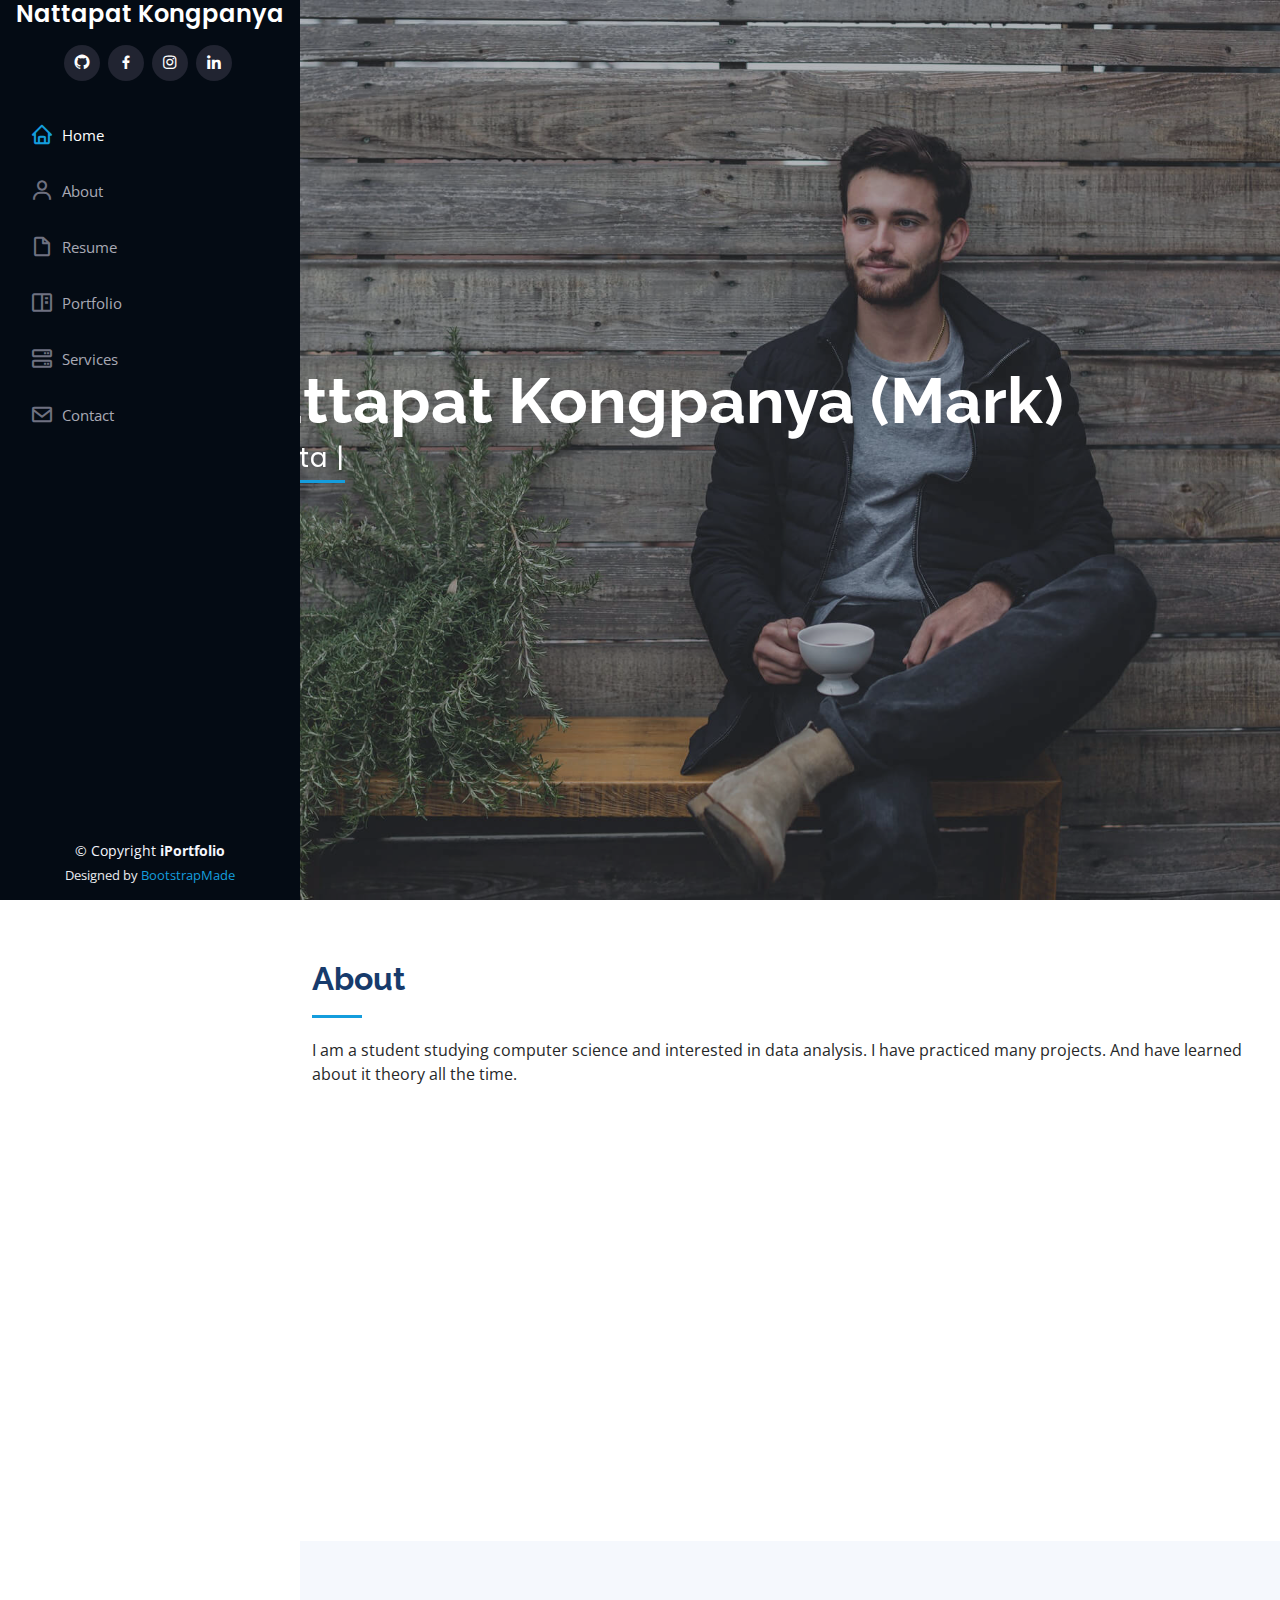
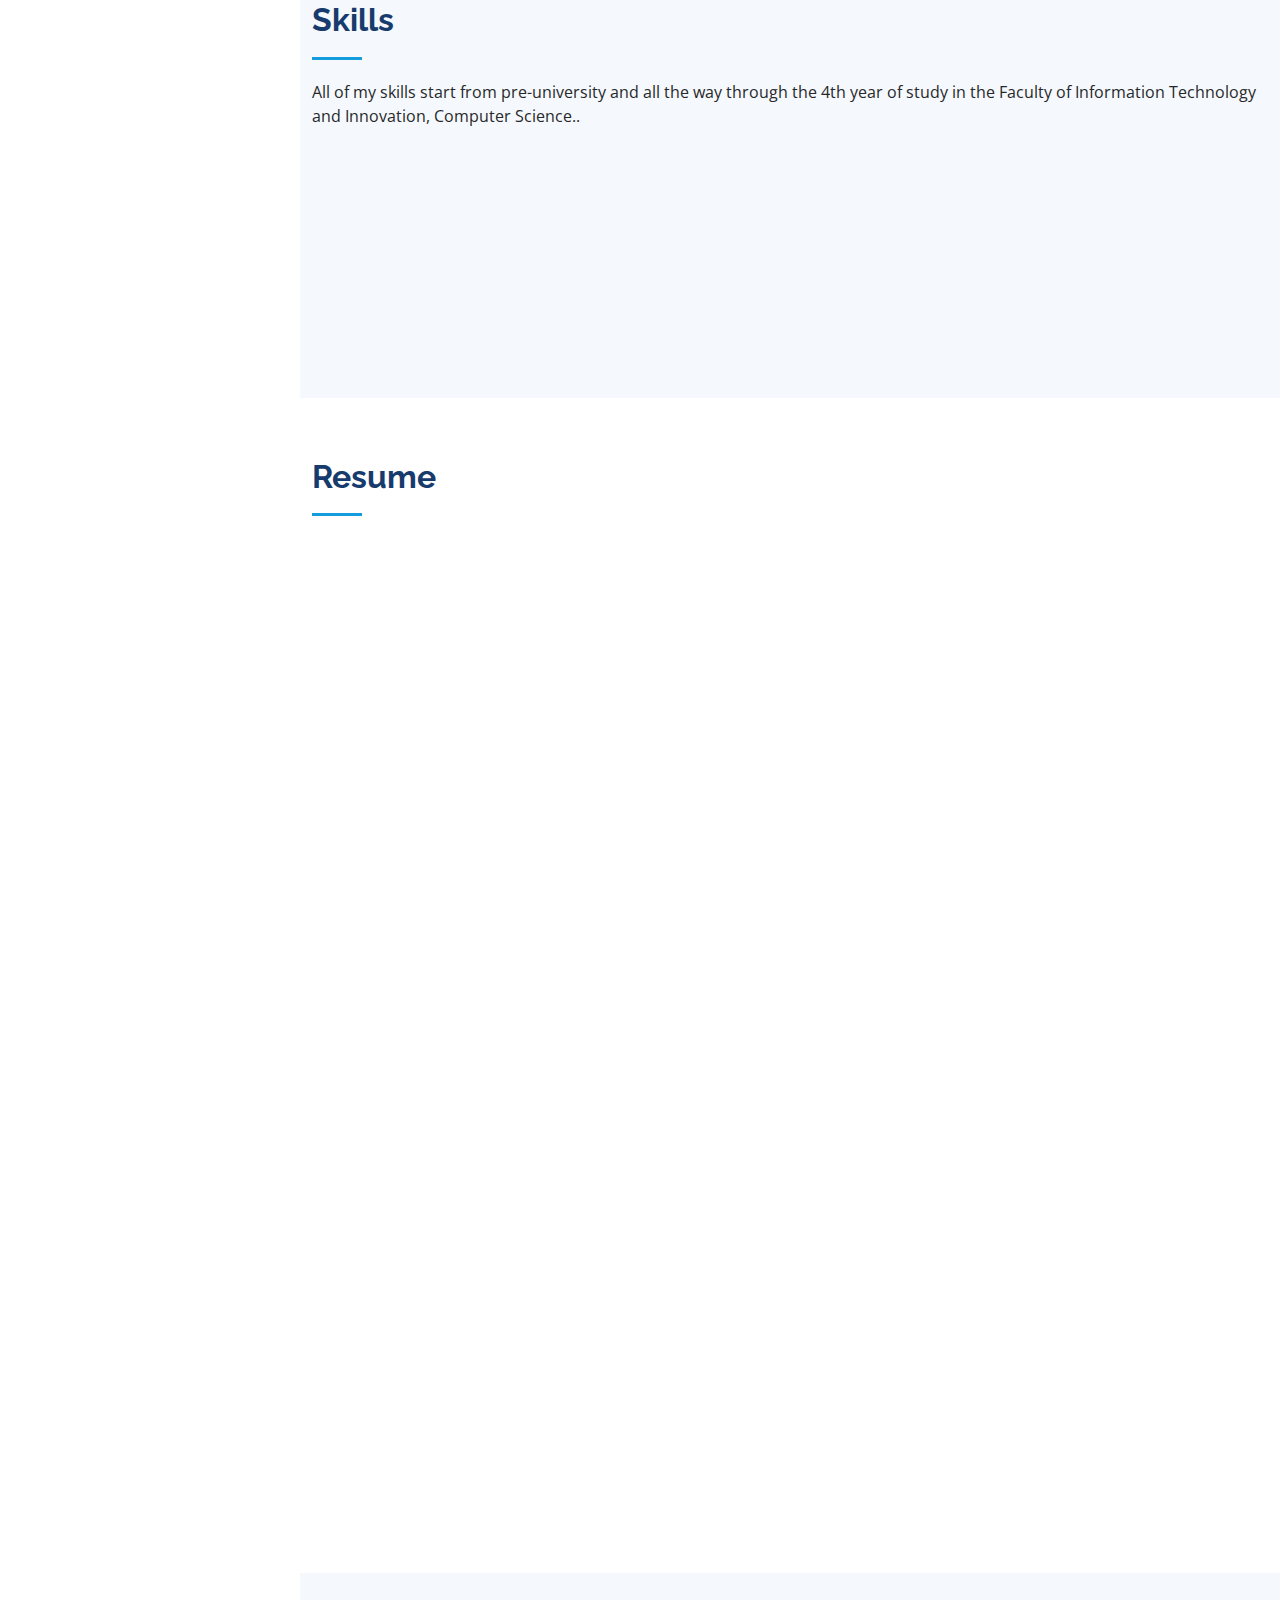
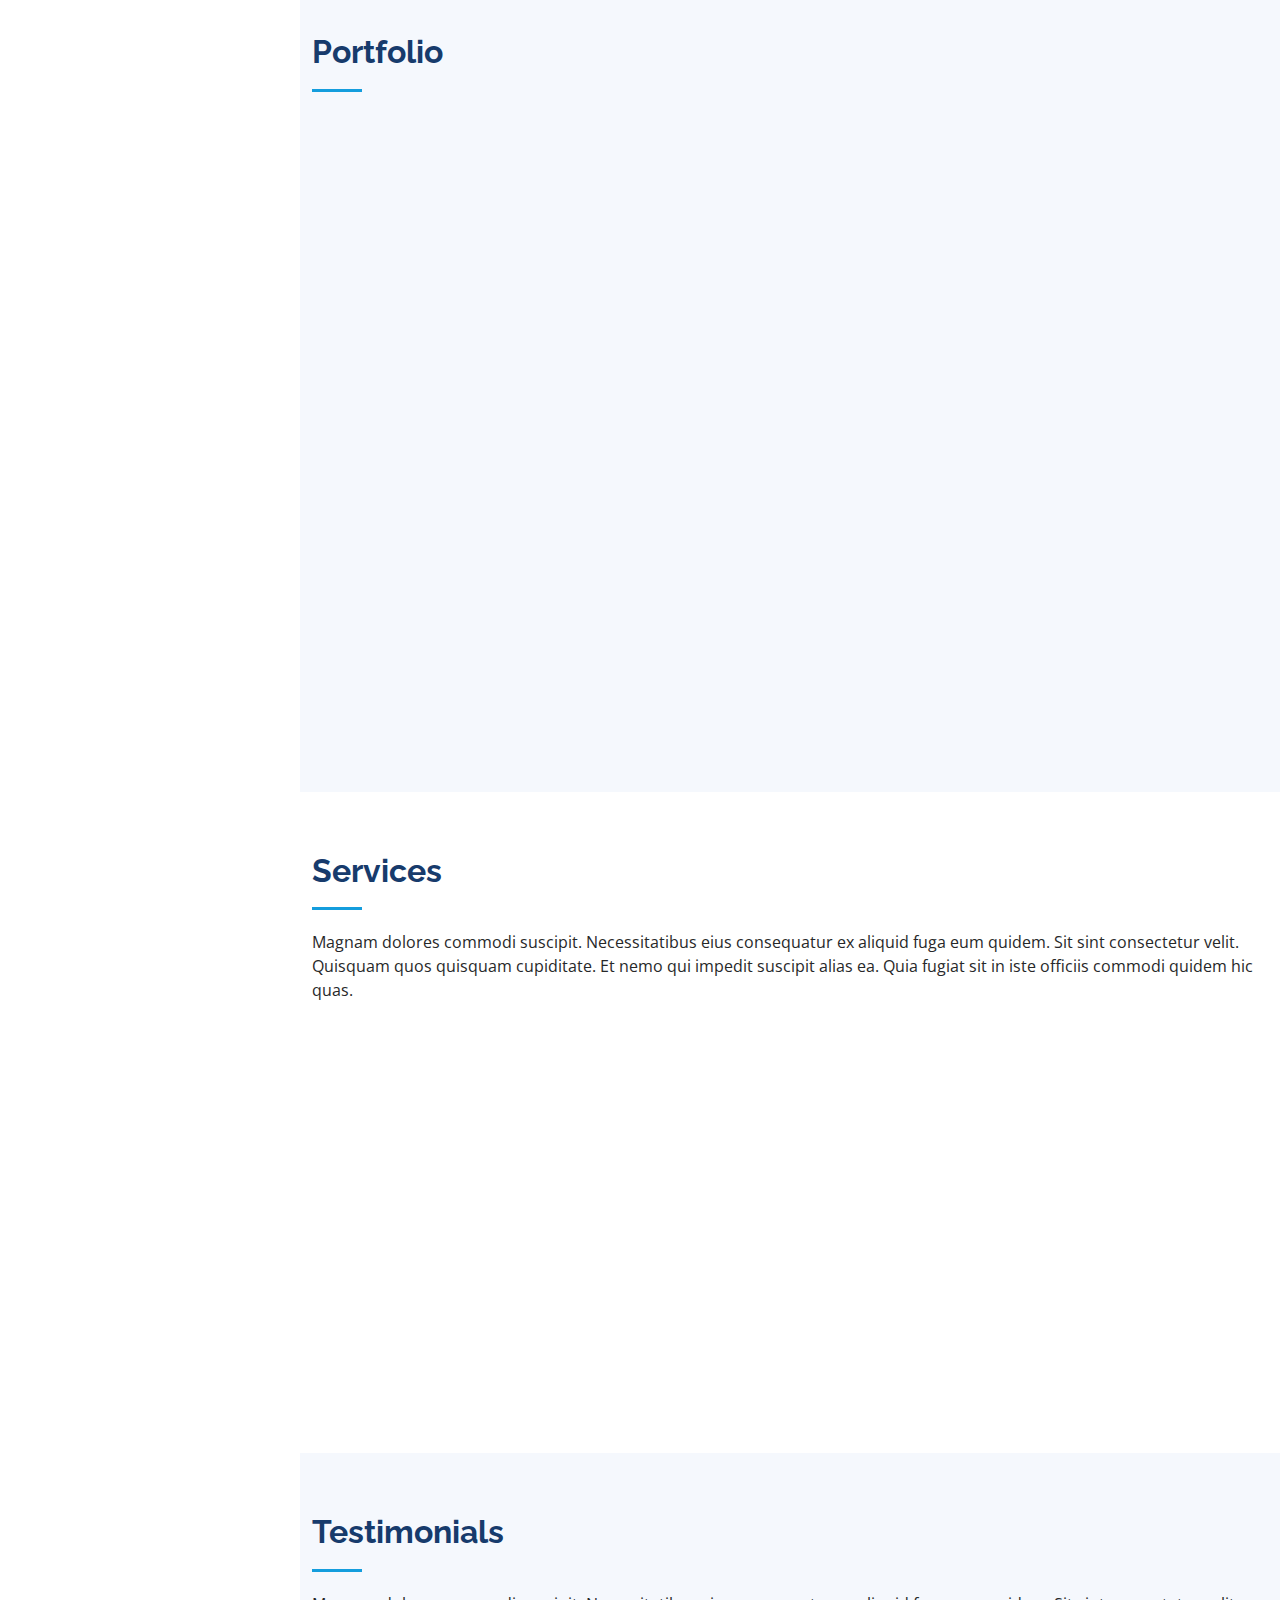
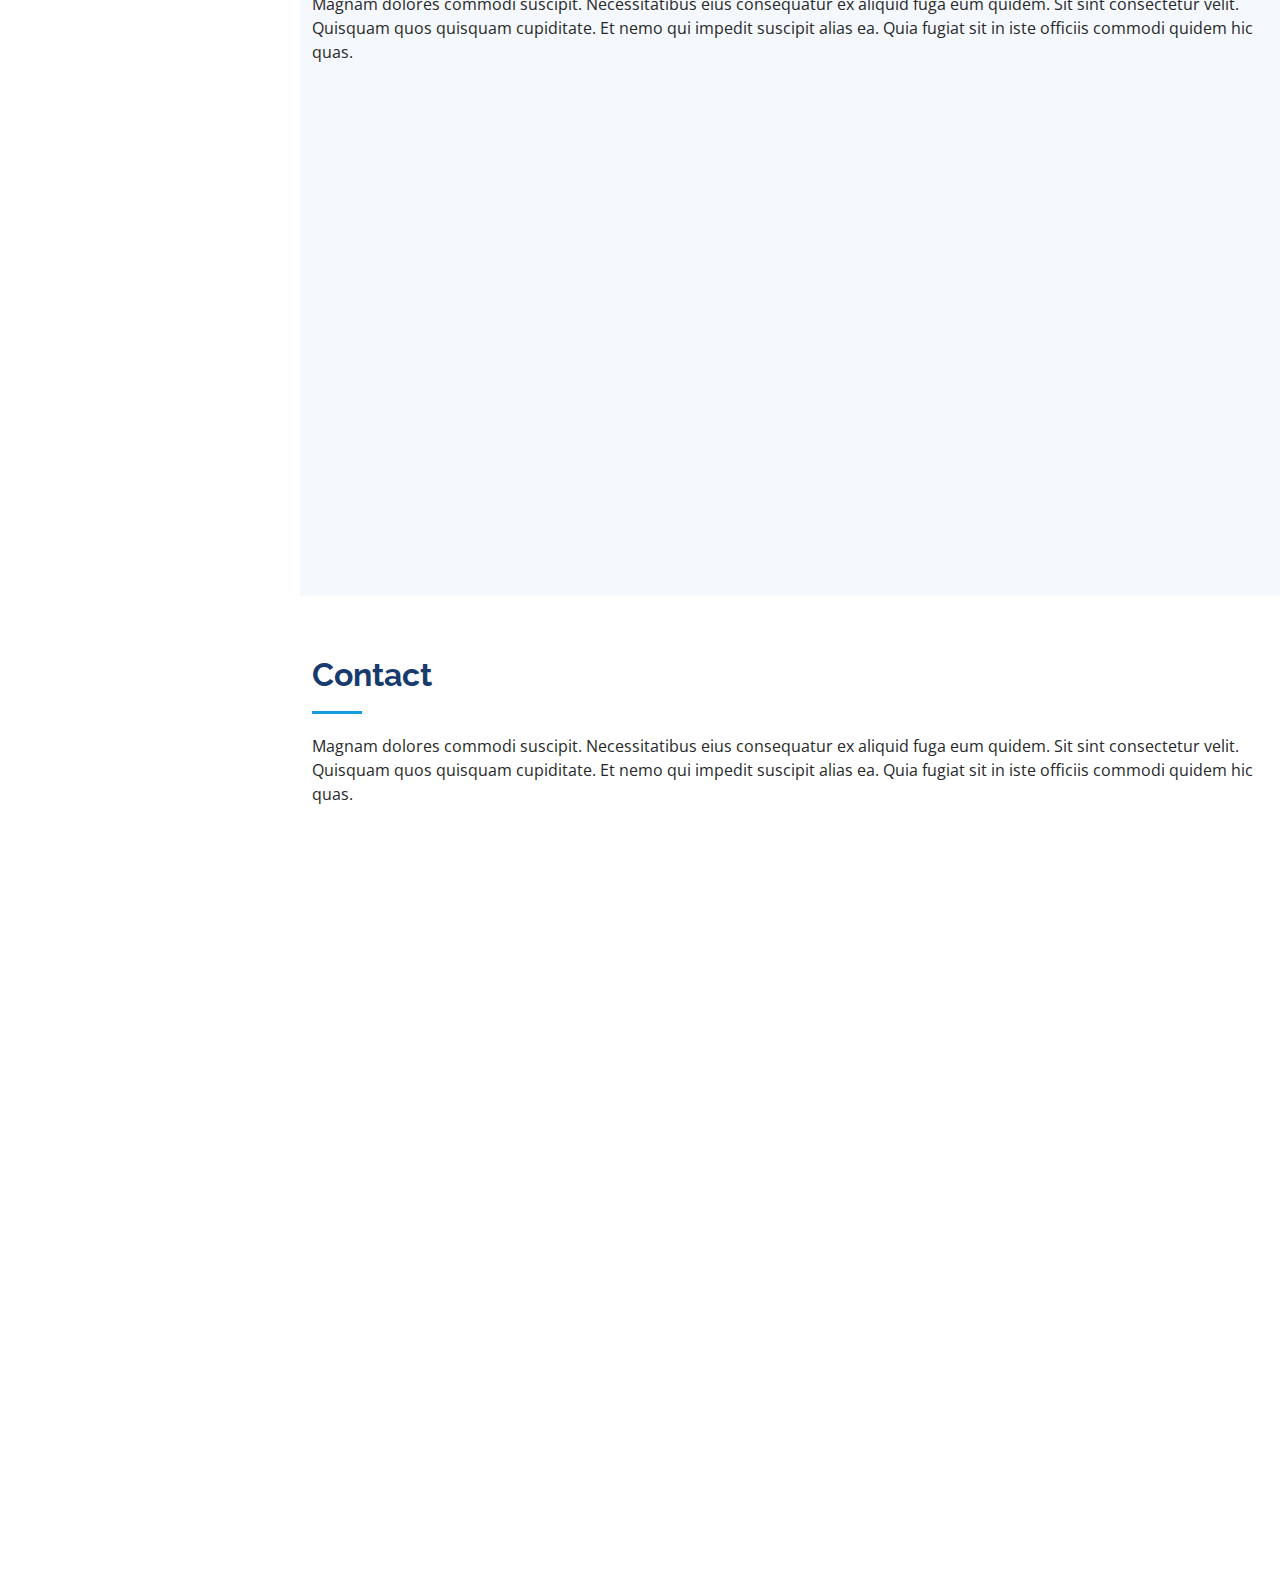
==== index.html @ ac5fd38b "first commit" ====
<!DOCTYPE html>
<html lang="en">

<head>
  <meta charset="utf-8">
  <meta content="width=device-width, initial-scale=1.0" name="viewport">

  <title>iPortfolio Bootstrap Template - Index</title>
  <meta content="" name="description">
  <meta content="" name="keywords">

  <!-- Favicons -->
  <link href="assets/img/favicon.png" rel="icon">
  <link href="assets/img/apple-touch-icon.png" rel="apple-touch-icon">

  <!-- Google Fonts -->
  <link href="https://fonts.googleapis.com/css?family=Open+Sans:300,300i,400,400i,600,600i,700,700i|Raleway:300,300i,400,400i,500,500i,600,600i,700,700i|Poppins:300,300i,400,400i,500,500i,600,600i,700,700i" rel="stylesheet">

  <!-- Vendor CSS Files -->
  <link href="assets/vendor/aos/aos.css" rel="stylesheet">
  <link href="assets/vendor/bootstrap/css/bootstrap.min.css" rel="stylesheet">
  <link href="assets/vendor/bootstrap-icons/bootstrap-icons.css" rel="stylesheet">
  <link href="assets/vendor/boxicons/css/boxicons.min.css" rel="stylesheet">
  <link href="assets/vendor/glightbox/css/glightbox.min.css" rel="stylesheet">
  <link href="assets/vendor/swiper/swiper-bundle.min.css" rel="stylesheet">

  <!-- Template Main CSS File -->
  <link href="assets/css/style.css" rel="stylesheet">

  <!-- =======================================================
  * Template Name: iPortfolio - v3.9.1
  * Template URL: https://bootstrapmade.com/iportfolio-bootstrap-portfolio-websites-template/
  * Author: BootstrapMade.com
  * License: https://bootstrapmade.com/license/
  ======================================================== -->
</head>

<body>

  <!-- ======= Mobile nav toggle button ======= -->
  <i class="bi bi-list mobile-nav-toggle d-xl-none"></i>

  <!-- ======= Header ======= -->
  <header id="header">
    <div class="d-flex flex-column">

      <div class="profile">
        <!-- <img src="assets/img/profile-img.png" alt="" class="img-fluid rounded-circle"> -->
        <h1 class="text-light"><a href="index.html">Nattapat Kongpanya</a></h1>
        <div class="social-links mt-3 text-center">
          <!-- <a href="#" class="twitter"><i class="bx bxl-twitter"></i></a> -->
          <a href="https://github.com/3igtem" class="github"><i class="bx bxl-github"></i></a>
          <a href="https://www.facebook.com/tember11/" class="facebook"><i class="bx bxl-facebook"></i></a>
          <a href="https://www.instagram.com/tem3er/" class="instagram"><i class="bx bxl-instagram"></i></a>
          <!-- <a href="#" class="google-plus"><i class="bx bxl-skype"></i></a> -->
          <a href="https://www.linkedin.com/in/nattapat-kongpanya-80413724a/" class="linkedin"><i class="bx bxl-linkedin"></i></a>
        </div>
      </div>

      <nav id="navbar" class="nav-menu navbar">
        <ul>
          <li><a href="#hero" class="nav-link scrollto active"><i class="bx bx-home"></i> <span>Home</span></a></li>
          <li><a href="#about" class="nav-link scrollto"><i class="bx bx-user"></i> <span>About</span></a></li>
          <li><a href="#resume" class="nav-link scrollto"><i class="bx bx-file-blank"></i> <span>Resume</span></a></li>
          <li><a href="#portfolio" class="nav-link scrollto"><i class="bx bx-book-content"></i> <span>Portfolio</span></a></li>
          <li><a href="#services" class="nav-link scrollto"><i class="bx bx-server"></i> <span>Services</span></a></li>
          <li><a href="#contact" class="nav-link scrollto"><i class="bx bx-envelope"></i> <span>Contact</span></a></li>
        </ul>
      </nav><!-- .nav-menu -->
    </div>
  </header><!-- End Header -->

  <!-- ======= Hero Section ======= -->
  <section id="hero" class="d-flex flex-column justify-content-center align-items-center">
    <div class="hero-container" data-aos="fade-in">
      <h1>Nattapat Kongpanya (Mark)</h1>
      <p>I'm <span class="typed" data-typed-items="Data Scientist, Developer, Diagram Designer"></span></p>
    </div>
  </section><!-- End Hero -->

  <main id="main">

    <!-- ======= About Section ======= -->
    <section id="about" class="about">
      <div class="container">

        <div class="section-title">
          <h2>About</h2>
          <p>I am a student studying computer science and interested in data analysis. I have practiced many projects. And have learned about it theory all the time.</p>
        </div>

        <div class="row">
          <div class="col-lg-4" data-aos="fade-right">
            <img src="assets/img/profile-img.png" class="img-fluid" alt="">
          </div>
          <div class="col-lg-8 pt-4 pt-lg-0 content" data-aos="fade-left">
            <h3>Data Scientist</h3>
            <p class="fst-italic">
              "If you do it, you will be successful."
            </p>
            <div class="row">
              <div class="col-lg-6">
                <ul>
                  <li><i class="bi bi-chevron-right"></i> <strong>Birthday:</strong> <span>11 Sep 2000</span></li>
                  <li><i class="bi bi-chevron-right"></i> <strong>Website:</strong> <span>https://github.com/3igtem</span></li>
                  <!-- <li><i class="bi bi-chevron-right"></i> <strong>Phone:</strong> <span>+123 456 7890</span></li> -->
                  <li><i class="bi bi-chevron-right"></i> <strong>City:</strong> <span>BKK, Thailand</span></li>
                </ul>
              </div>
              <div class="col-lg-6">
                <ul>
                  <li><i class="bi bi-chevron-right"></i> <strong>Age:</strong> <span>22</span></li>
                  <li><i class="bi bi-chevron-right"></i> <strong>Degree:</strong> <span>Bachelor's Degree of Science</span></li>
                  <li><i class="bi bi-chevron-right"></i> <strong>Email:</strong> <span>nattapat.kongpanya@gmil.com</span></li>
                </ul>
              </div>
            </div>
          </div>
        </div>

      </div>
    </section><!-- End About Section -->

    <!-- ======= Skills Section ======= -->
    <section id="skills" class="skills section-bg">
      <div class="container">

        <div class="section-title">
          <h2>Skills</h2>
          <p>All of my skills start from pre-university and all the way through the 4th year of study in the Faculty of Information Technology and Innovation, Computer Science..
          </p>
        </div>

        <div class="row skills-content">

          <div class="col-lg-6" data-aos="fade-up">

            <div class="progress">
              <span class="skill">Python <i class="val">80%</i></span>
              <div class="progress-bar-wrap">
                <div class="progress-bar" role="progressbar" aria-valuenow="80" aria-valuemin="0" aria-valuemax="100"></div>
              </div>
            </div>

            <div class="progress">
              <span class="skill">Dart <i class="val">70%</i></span>
              <div class="progress-bar-wrap">
                <div class="progress-bar" role="progressbar" aria-valuenow="70" aria-valuemin="0" aria-valuemax="100"></div>
              </div>
            </div>

            <div class="progress">
              <span class="skill">HTML, CSS <i class="val">60%</i></span>
              <div class="progress-bar-wrap">
                <div class="progress-bar" role="progressbar" aria-valuenow="60" aria-valuemin="0" aria-valuemax="100"></div>
              </div>
            </div>

          </div>

          <div class="col-lg-6" data-aos="fade-up" data-aos-delay="100">

            <div class="progress">
              <span class="skill">Pandas <i class="val">70%</i></span>
              <div class="progress-bar-wrap">
                <div class="progress-bar" role="progressbar" aria-valuenow="70" aria-valuemin="0" aria-valuemax="100"></div>
              </div>
            </div>

            <div class="progress">
              <span class="skill">ANALYTIC & Design Thinking <i class="val">90%</i></span>
              <div class="progress-bar-wrap">
                <div class="progress-bar" role="progressbar" aria-valuenow="90" aria-valuemin="0" aria-valuemax="100"></div>
              </div>
            </div>

            <div class="progress">
              <span class="skill">System Analysis <i class="val">80%</i></span>
              <div class="progress-bar-wrap">
                <div class="progress-bar" role="progressbar" aria-valuenow="80" aria-valuemin="0" aria-valuemax="100"></div>
              </div>
            </div>

          </div>

        </div>

      </div>
    </section><!-- End Skills Section -->

    <!-- ======= Resume Section ======= -->
    <section id="resume" class="resume">
      <div class="container">

        <div class="section-title">
          <h2>Resume</h2>
          
        </div>

        <div class="row">
          <div class="col-lg-6" data-aos="fade-up">
            <h3 class="resume-title">Sumary</h3>
            <div class="resume-item pb-0">
              <h4>Nattapat Kongpanya</h4>
              <p><em>I am a student studying computer science and interested in data analysis. I have practiced many projects. And have learned about it theory all the time.</em></p>
              <ul>
                <li>Bangkok, Thailand</li>
                <li>nattapat.kongpanya@gmail.com</li>
              </ul>
            </div>

            <h3 class="resume-title">Education</h3>
            <div class="resume-item">
              <h4>bachelor's degree in computer science</h4>
              <h5>2019 - present</h5>
              <p><em>Bangkok University</em></p>
              <p>Phahonyothin Rd, Khlong Nueng, Khlong Luang District, Pathum Thani 12120</p>
            </div>
            
          </div>
          <div class="col-lg-6" data-aos="fade-up" data-aos-delay="100">
            <h3 class="resume-title">Projects</h3>
            <div class="resume-item">
              <h4>Data Science</h4>
              <!-- <h5>First Semester 2019</h5> -->
              <p><em>Clustering Project - Football Players</em></p>
              <ul>
                <li>Lead in this project groups, planning process, development and presentations</li>
                <li>This project started from preprocessing to deployment</li>
              </ul>

              <p><em>Regression Project - House Price Prediction</em></p>
              <ul>
                <li>Practice Project</li>
                <li>Under Development</li>
              </ul>

              <p><em>Regression Project - Dimond Price Prediction</em></p>
              <ul>
                <li>Practice Project</li>
                <li>Under Development</li>
              </ul>

            </div>
            <div class="resume-item">
              <h4>General</h4>

              <p><em>2020 Web Application - PDP Gas Application (Cooking Gas Shop)</em></p>
              <ul>
                <li>Lead in this project groups, distributing work, diagram designer</li>
              </ul>

              <p><em>2021 UI/UX Project - Tiger Food (Food Delivery Application)</em></p>
              <ul>
                <li>UI/UX Designer</li>
              </ul>

              <p><em>2021 Moblie Application - ขายดิบขายดี (Ware House Mgnt.)</em></p>
              <ul>
                <li>UI/UX Designer, Full Stack Development</li>
              </ul>

              <p><em>2022 Moblie Application - Ware House Mgnt. Application</em></p>
              <ul>
                <li>UI/UX Designer, Full Stack Development</li>
              </ul>

            </div>
          </div>
        </div>

      </div>
    </section><!-- End Resume Section -->

    <!-- ======= Portfolio Section ======= -->
    <section id="portfolio" class="portfolio section-bg">
      <div class="container">

        <div class="section-title">
          <h2>Portfolio</h2>
          <p></p>
        </div>

        <div class="row" data-aos="fade-up">
          <div class="col-lg-12 d-flex justify-content-center">
            <ul id="portfolio-flters">
              <li data-filter="*" class="filter-active">All</li>
              <li data-filter=".filter-data-science">Data Science</li>
              <li data-filter=".filter-application">Application</li>
            </ul>
          </div>
        </div>

        <div class="row portfolio-container" data-aos="fade-up" data-aos-delay="100">

          <div class="col-lg-4 col-md-6 portfolio-item filter-data-science">
            <div class="portfolio-wrap">
              <img src="assets/img/portfolio/Cluster-Project.png" class="img-fluid" alt="">
              <div class="portfolio-links">
                <a href="assets/img/portfolio/Cluster-Project.png" data-gallery="portfolioGallery" class="portfolio-lightbox" title="Clustering Project - Football Players"><i class="bx bx-plus"></i></a>
                <a href="cluster-project-football-details.html" title="More Details"><i class="bx bx-link"></i></a>
              </div>
            </div>
          </div>

          <div class="col-lg-4 col-md-6 portfolio-item filter-application">
            <div class="portfolio-wrap">
              <img src="assets/img/portfolio/portfolio-4.jpg" class="img-fluid" alt="">
              <div class="portfolio-links">
                <a href="assets/img/portfolio/portfolio-4.jpg" data-gallery="portfolioGallery" class="portfolio-lightbox" title="Card 2"><i class="bx bx-plus"></i></a>
                <a href="portfolio-details.html" title="More Details"><i class="bx bx-link"></i></a>
              </div>
            </div>
          </div>

          <div class="col-lg-4 col-md-6 portfolio-item filter-application">
            <div class="portfolio-wrap">
              <img src="assets/img/portfolio/portfolio-7.jpg" class="img-fluid" alt="">
              <div class="portfolio-links">
                <a href="assets/img/portfolio/portfolio-7.jpg" data-gallery="portfolioGallery" class="portfolio-lightbox" title="Card 1"><i class="bx bx-plus"></i></a>
                <a href="portfolio-details.html" title="More Details"><i class="bx bx-link"></i></a>
              </div>
            </div>
          </div>

          <div class="col-lg-4 col-md-6 portfolio-item filter-application">
            <div class="portfolio-wrap">
              <img src="assets/img/portfolio/portfolio-8.jpg" class="img-fluid" alt="">
              <div class="portfolio-links">
                <a href="assets/img/portfolio/portfolio-8.jpg" data-gallery="portfolioGallery" class="portfolio-lightbox" title="Card 3"><i class="bx bx-plus"></i></a>
                <a href="portfolio-details.html" title="More Details"><i class="bx bx-link"></i></a>
              </div>
            </div>
          </div>
        </div>

      </div>
    </section><!-- End Portfolio Section -->

    <!-- ======= Services Section ======= -->
    <section id="services" class="services">
      <div class="container">

        <div class="section-title">
          <h2>Services</h2>
          <p>Magnam dolores commodi suscipit. Necessitatibus eius consequatur ex aliquid fuga eum quidem. Sit sint consectetur velit. Quisquam quos quisquam cupiditate. Et nemo qui impedit suscipit alias ea. Quia fugiat sit in iste officiis commodi quidem hic quas.</p>
        </div>

        <div class="row">
          <div class="col-lg-4 col-md-6 icon-box" data-aos="fade-up">
            <div class="icon"><i class="bi bi-briefcase"></i></div>
            <h4 class="title"><a href="">Lorem Ipsum</a></h4>
            <p class="description">Voluptatum deleniti atque corrupti quos dolores et quas molestias excepturi sint occaecati cupiditate non provident</p>
          </div>
          <div class="col-lg-4 col-md-6 icon-box" data-aos="fade-up" data-aos-delay="100">
            <div class="icon"><i class="bi bi-card-checklist"></i></div>
            <h4 class="title"><a href="">Dolor Sitema</a></h4>
            <p class="description">Minim veniam, quis nostrud exercitation ullamco laboris nisi ut aliquip ex ea commodo consequat tarad limino ata</p>
          </div>
          <div class="col-lg-4 col-md-6 icon-box" data-aos="fade-up" data-aos-delay="200">
            <div class="icon"><i class="bi bi-bar-chart"></i></div>
            <h4 class="title"><a href="">Sed ut perspiciatis</a></h4>
            <p class="description">Duis aute irure dolor in reprehenderit in voluptate velit esse cillum dolore eu fugiat nulla pariatur</p>
          </div>
          <div class="col-lg-4 col-md-6 icon-box" data-aos="fade-up" data-aos-delay="300">
            <div class="icon"><i class="bi bi-binoculars"></i></div>
            <h4 class="title"><a href="">Magni Dolores</a></h4>
            <p class="description">Excepteur sint occaecat cupidatat non proident, sunt in culpa qui officia deserunt mollit anim id est laborum</p>
          </div>
          <div class="col-lg-4 col-md-6 icon-box" data-aos="fade-up" data-aos-delay="400">
            <div class="icon"><i class="bi bi-brightness-high"></i></div>
            <h4 class="title"><a href="">Nemo Enim</a></h4>
            <p class="description">At vero eos et accusamus et iusto odio dignissimos ducimus qui blanditiis praesentium voluptatum deleniti atque</p>
          </div>
          <div class="col-lg-4 col-md-6 icon-box" data-aos="fade-up" data-aos-delay="500">
            <div class="icon"><i class="bi bi-calendar4-week"></i></div>
            <h4 class="title"><a href="">Eiusmod Tempor</a></h4>
            <p class="description">Et harum quidem rerum facilis est et expedita distinctio. Nam libero tempore, cum soluta nobis est eligendi</p>
          </div>
        </div>

      </div>
    </section><!-- End Services Section -->

    <!-- ======= Testimonials Section ======= -->
    <section id="testimonials" class="testimonials section-bg">
      <div class="container">

        <div class="section-title">
          <h2>Testimonials</h2>
          <p>Magnam dolores commodi suscipit. Necessitatibus eius consequatur ex aliquid fuga eum quidem. Sit sint consectetur velit. Quisquam quos quisquam cupiditate. Et nemo qui impedit suscipit alias ea. Quia fugiat sit in iste officiis commodi quidem hic quas.</p>
        </div>

        <div class="testimonials-slider swiper" data-aos="fade-up" data-aos-delay="100">
          <div class="swiper-wrapper">

            <div class="swiper-slide">
              <div class="testimonial-item" data-aos="fade-up">
                <p>
                  <i class="bx bxs-quote-alt-left quote-icon-left"></i>
                  Proin iaculis purus consequat sem cure digni ssim donec porttitora entum suscipit rhoncus. Accusantium quam, ultricies eget id, aliquam eget nibh et. Maecen aliquam, risus at semper.
                  <i class="bx bxs-quote-alt-right quote-icon-right"></i>
                </p>
                <img src="assets/img/testimonials/testimonials-1.jpg" class="testimonial-img" alt="">
                <h3>Saul Goodman</h3>
                <h4>Ceo &amp; Founder</h4>
              </div>
            </div><!-- End testimonial item -->

            <div class="swiper-slide">
              <div class="testimonial-item" data-aos="fade-up" data-aos-delay="100">
                <p>
                  <i class="bx bxs-quote-alt-left quote-icon-left"></i>
                  Export tempor illum tamen malis malis eram quae irure esse labore quem cillum quid cillum eram malis quorum velit fore eram velit sunt aliqua noster fugiat irure amet legam anim culpa.
                  <i class="bx bxs-quote-alt-right quote-icon-right"></i>
                </p>
                <img src="assets/img/testimonials/testimonials-2.jpg" class="testimonial-img" alt="">
                <h3>Sara Wilsson</h3>
                <h4>Designer</h4>
              </div>
            </div><!-- End testimonial item -->

            <div class="swiper-slide">
              <div class="testimonial-item" data-aos="fade-up" data-aos-delay="200">
                <p>
                  <i class="bx bxs-quote-alt-left quote-icon-left"></i>
                  Enim nisi quem export duis labore cillum quae magna enim sint quorum nulla quem veniam duis minim tempor labore quem eram duis noster aute amet eram fore quis sint minim.
                  <i class="bx bxs-quote-alt-right quote-icon-right"></i>
                </p>
                <img src="assets/img/testimonials/testimonials-3.jpg" class="testimonial-img" alt="">
                <h3>Jena Karlis</h3>
                <h4>Store Owner</h4>
              </div>
            </div><!-- End testimonial item -->

            <div class="swiper-slide">
              <div class="testimonial-item" data-aos="fade-up" data-aos-delay="300">
                <p>
                  <i class="bx bxs-quote-alt-left quote-icon-left"></i>
                  Fugiat enim eram quae cillum dolore dolor amet nulla culpa multos export minim fugiat minim velit minim dolor enim duis veniam ipsum anim magna sunt elit fore quem dolore labore illum veniam.
                  <i class="bx bxs-quote-alt-right quote-icon-right"></i>
                </p>
                <img src="assets/img/testimonials/testimonials-4.jpg" class="testimonial-img" alt="">
                <h3>Matt Brandon</h3>
                <h4>Freelancer</h4>
              </div>
            </div><!-- End testimonial item -->

            <div class="swiper-slide">
              <div class="testimonial-item" data-aos="fade-up" data-aos-delay="400">
                <p>
                  <i class="bx bxs-quote-alt-left quote-icon-left"></i>
                  Quis quorum aliqua sint quem legam fore sunt eram irure aliqua veniam tempor noster veniam enim culpa labore duis sunt culpa nulla illum cillum fugiat legam esse veniam culpa fore nisi cillum quid.
                  <i class="bx bxs-quote-alt-right quote-icon-right"></i>
                </p>
                <img src="assets/img/testimonials/testimonials-5.jpg" class="testimonial-img" alt="">
                <h3>John Larson</h3>
                <h4>Entrepreneur</h4>
              </div>
            </div><!-- End testimonial item -->

          </div>
          <div class="swiper-pagination"></div>
        </div>

      </div>
    </section><!-- End Testimonials Section -->

    <!-- ======= Contact Section ======= -->
    <section id="contact" class="contact">
      <div class="container">

        <div class="section-title">
          <h2>Contact</h2>
          <p>Magnam dolores commodi suscipit. Necessitatibus eius consequatur ex aliquid fuga eum quidem. Sit sint consectetur velit. Quisquam quos quisquam cupiditate. Et nemo qui impedit suscipit alias ea. Quia fugiat sit in iste officiis commodi quidem hic quas.</p>
        </div>

        <div class="row" data-aos="fade-in">

          <div class="col-lg-5 d-flex align-items-stretch">
            <div class="info">
              <div class="address">
                <i class="bi bi-geo-alt"></i>
                <h4>Location:</h4>
                <p>A108 Adam Street, New York, NY 535022</p>
              </div>

              <div class="email">
                <i class="bi bi-envelope"></i>
                <h4>Email:</h4>
                <p>info@example.com</p>
              </div>

              <div class="phone">
                <i class="bi bi-phone"></i>
                <h4>Call:</h4>
                <p>+1 5589 55488 55s</p>
              </div>

              <iframe src="https://www.google.com/maps/embed?pb=!1m14!1m8!1m3!1d12097.433213460943!2d-74.0062269!3d40.7101282!3m2!1i1024!2i768!4f13.1!3m3!1m2!1s0x0%3A0xb89d1fe6bc499443!2sDowntown+Conference+Center!5e0!3m2!1smk!2sbg!4v1539943755621" frameborder="0" style="border:0; width: 100%; height: 290px;" allowfullscreen></iframe>
            </div>

          </div>

          <div class="col-lg-7 mt-5 mt-lg-0 d-flex align-items-stretch">
            <form action="forms/contact.php" method="post" role="form" class="php-email-form">
              <div class="row">
                <div class="form-group col-md-6">
                  <label for="name">Your Name</label>
                  <input type="text" name="name" class="form-control" id="name" required>
                </div>
                <div class="form-group col-md-6">
                  <label for="name">Your Email</label>
                  <input type="email" class="form-control" name="email" id="email" required>
                </div>
              </div>
              <div class="form-group">
                <label for="name">Subject</label>
                <input type="text" class="form-control" name="subject" id="subject" required>
              </div>
              <div class="form-group">
                <label for="name">Message</label>
                <textarea class="form-control" name="message" rows="10" required></textarea>
              </div>
              <div class="my-3">
                <div class="loading">Loading</div>
                <div class="error-message"></div>
                <div class="sent-message">Your message has been sent. Thank you!</div>
              </div>
              <div class="text-center"><button type="submit">Send Message</button></div>
            </form>
          </div>

        </div>

      </div>
    </section><!-- End Contact Section -->

  </main><!-- End #main -->

  <!-- ======= Footer ======= -->
  <footer id="footer">
    <div class="container">
      <div class="copyright">
        &copy; Copyright <strong><span>iPortfolio</span></strong>
      </div>
      <div class="credits">
        <!-- All the links in the footer should remain intact. -->
        <!-- You can delete the links only if you purchased the pro version. -->
        <!-- Licensing information: https://bootstrapmade.com/license/ -->
        <!-- Purchase the pro version with working PHP/AJAX contact form: https://bootstrapmade.com/iportfolio-bootstrap-portfolio-websites-template/ -->
        Designed by <a href="https://bootstrapmade.com/">BootstrapMade</a>
      </div>
    </div>
  </footer><!-- End  Footer -->

  <a href="#" class="back-to-top d-flex align-items-center justify-content-center"><i class="bi bi-arrow-up-short"></i></a>

  <!-- Vendor JS Files -->
  <script src="assets/vendor/purecounter/purecounter_vanilla.js"></script>
  <script src="assets/vendor/aos/aos.js"></script>
  <script src="assets/vendor/bootstrap/js/bootstrap.bundle.min.js"></script>
  <script src="assets/vendor/glightbox/js/glightbox.min.js"></script>
  <script src="assets/vendor/isotope-layout/isotope.pkgd.min.js"></script>
  <script src="assets/vendor/swiper/swiper-bundle.min.js"></script>
  <script src="assets/vendor/typed.js/typed.min.js"></script>
  <script src="assets/vendor/waypoints/noframework.waypoints.js"></script>
  <script src="assets/vendor/php-email-form/validate.js"></script>

  <!-- Template Main JS File -->
  <script src="assets/js/main.js"></script>

</body>

</html>
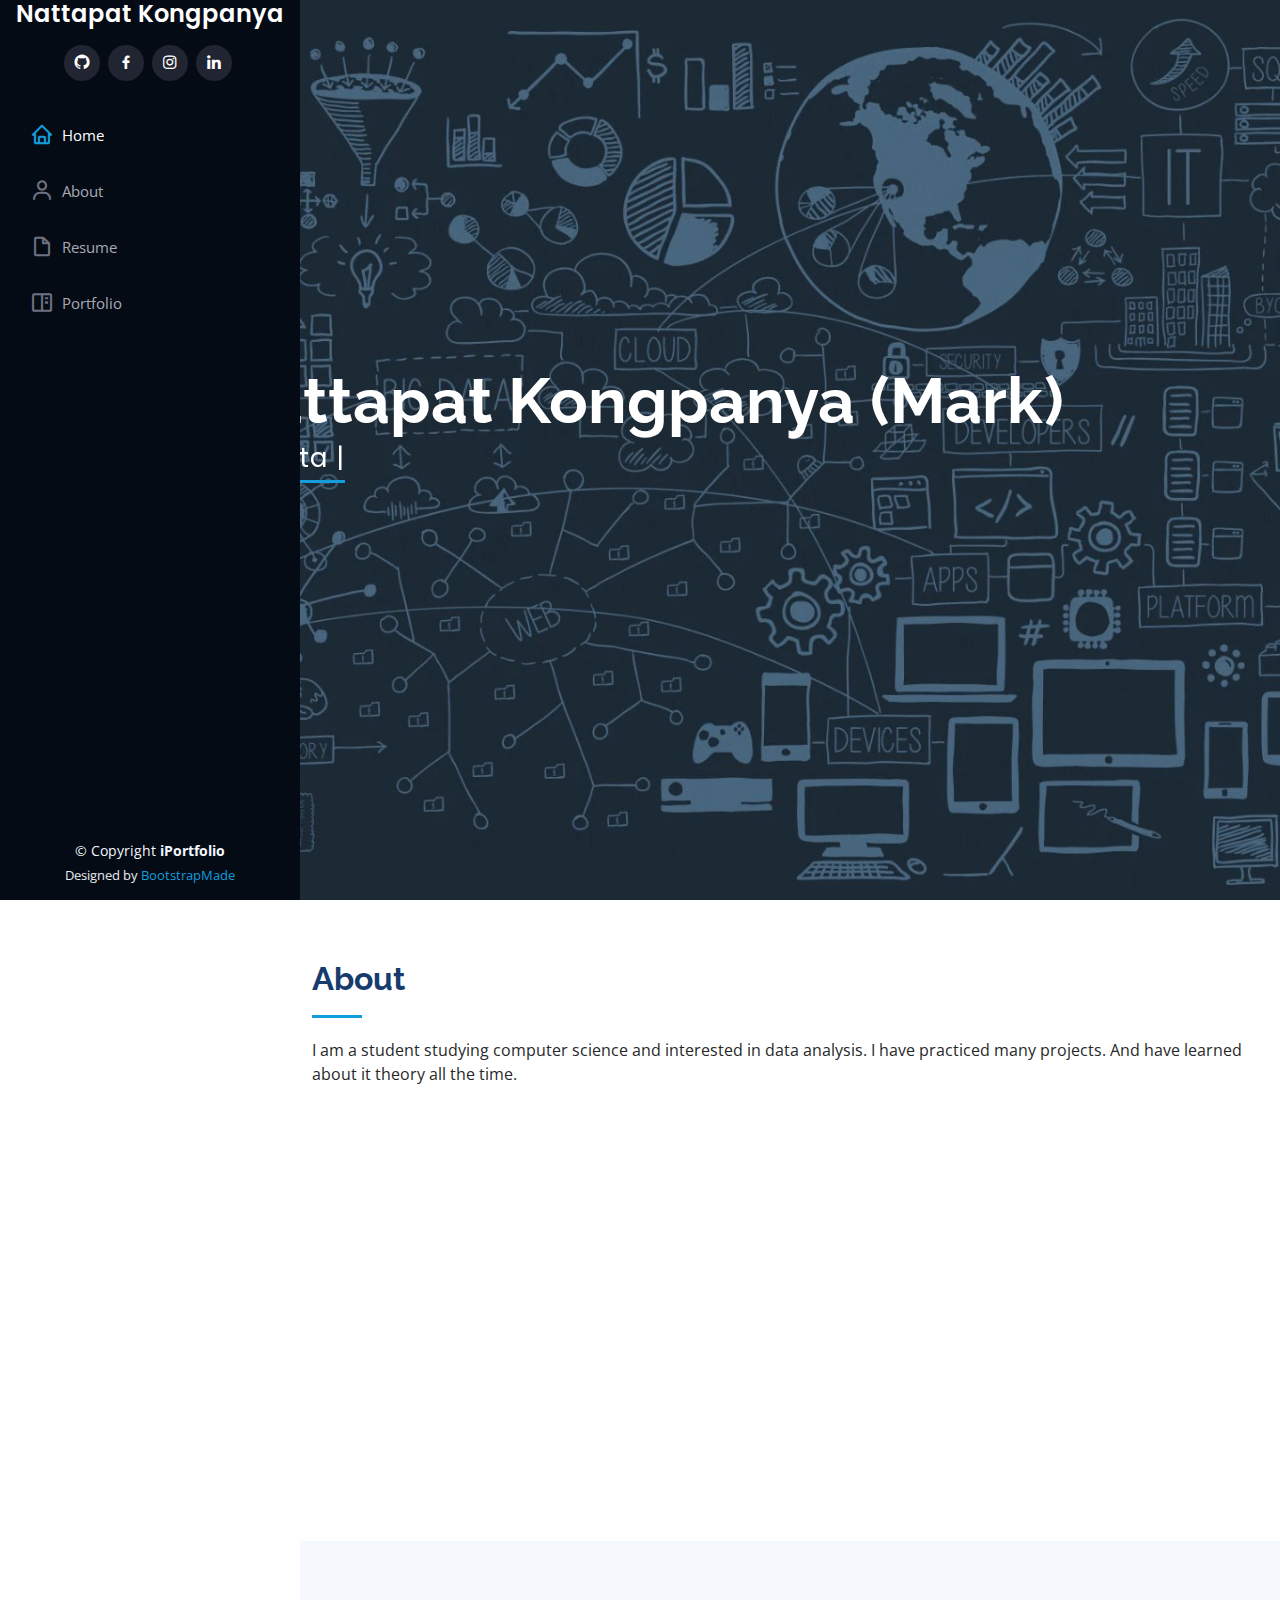
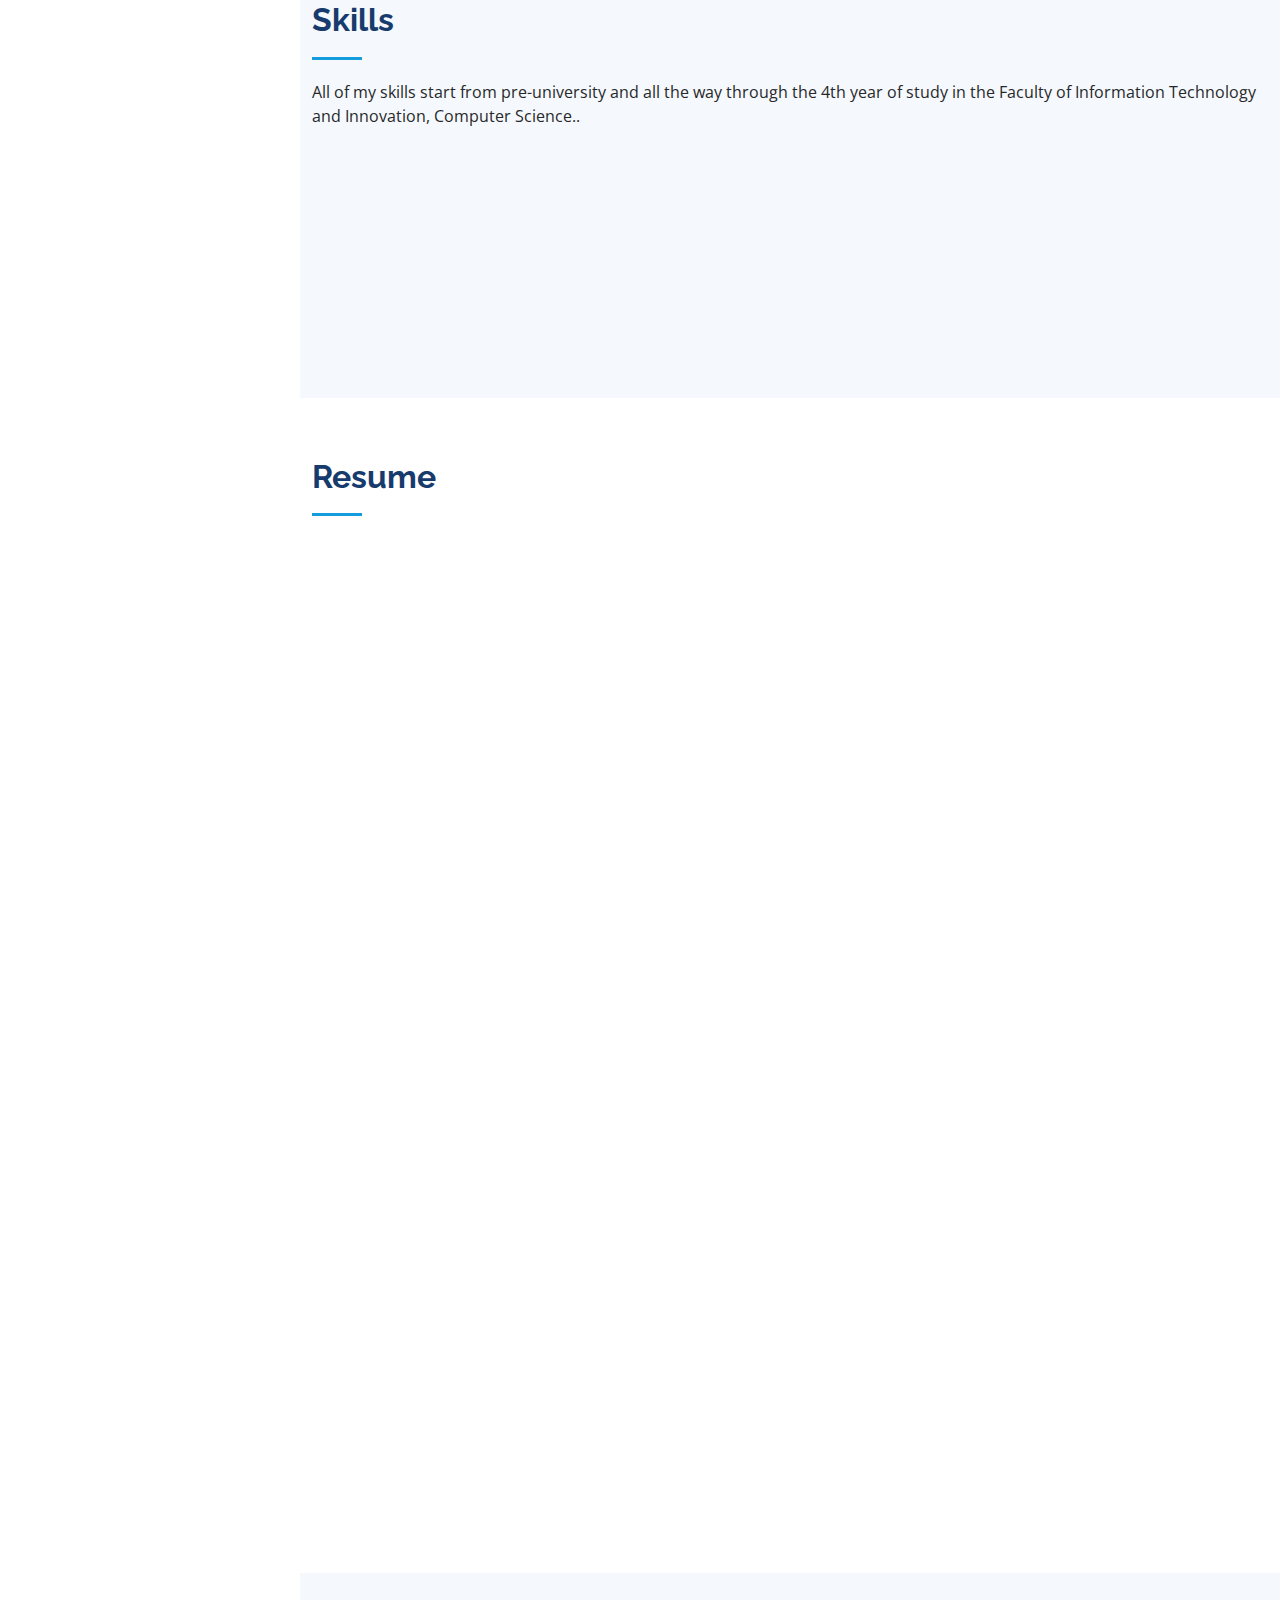
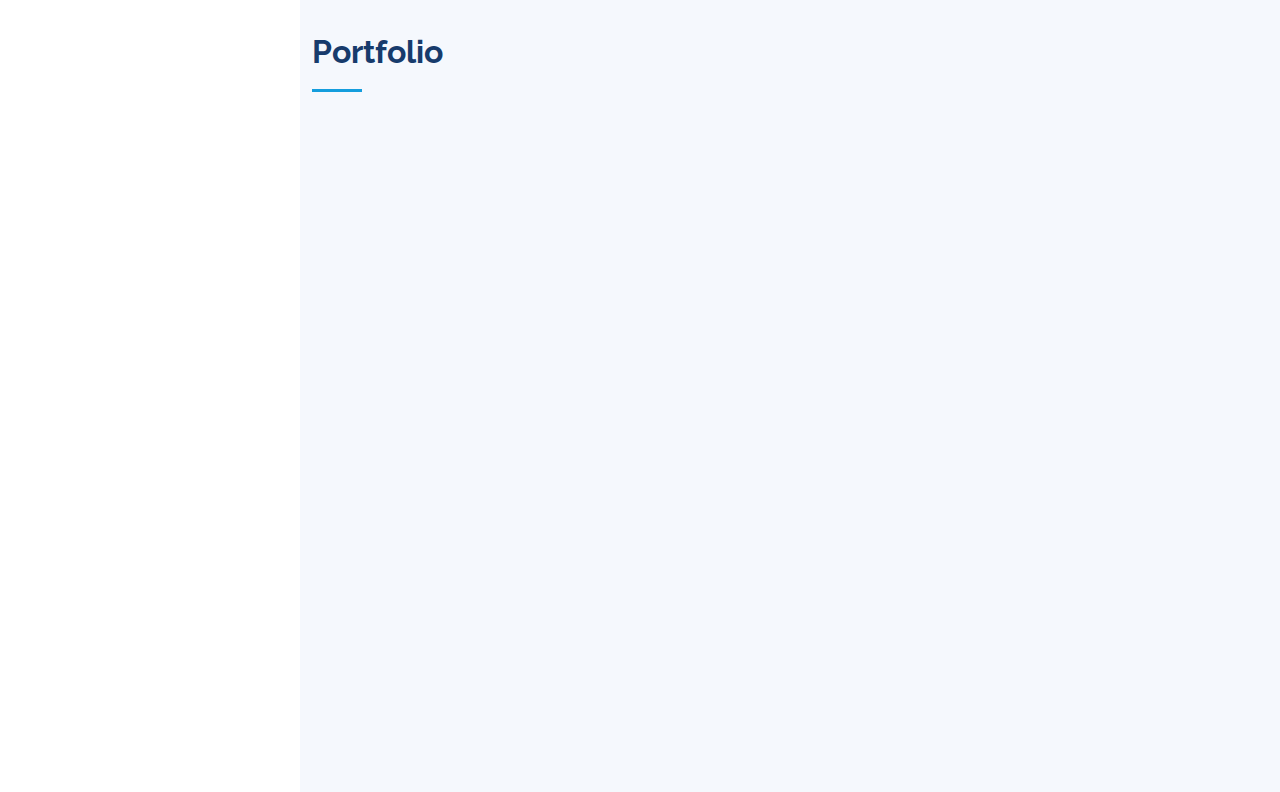
==== commit af4c5469: "Every page has been updated." ====
--- a/index.html
+++ b/index.html
@@ -63,8 +63,6 @@
           <li><a href="#about" class="nav-link scrollto"><i class="bx bx-user"></i> <span>About</span></a></li>
           <li><a href="#resume" class="nav-link scrollto"><i class="bx bx-file-blank"></i> <span>Resume</span></a></li>
           <li><a href="#portfolio" class="nav-link scrollto"><i class="bx bx-book-content"></i> <span>Portfolio</span></a></li>
-          <li><a href="#services" class="nav-link scrollto"><i class="bx bx-server"></i> <span>Services</span></a></li>
-          <li><a href="#contact" class="nav-link scrollto"><i class="bx bx-envelope"></i> <span>Contact</span></a></li>
         </ul>
       </nav><!-- .nav-menu -->
     </div>
@@ -286,14 +284,16 @@
             <ul id="portfolio-flters">
               <li data-filter="*" class="filter-active">All</li>
               <li data-filter=".filter-data-science">Data Science</li>
-              <li data-filter=".filter-application">Application</li>
+              <li data-filter=".filter-application">Mobile Application</li>
+              <li data-filter=".filter-web-application">Web Application</li>
+              <li data-filter=".filter-graphic">Graphic Design</li>
             </ul>
           </div>
         </div>
 
         <div class="row portfolio-container" data-aos="fade-up" data-aos-delay="100">
 
-          <div class="col-lg-4 col-md-6 portfolio-item filter-data-science">
+          <div class="col-lg-4 col-md-5 portfolio-item filter-data-science">
             <div class="portfolio-wrap">
               <img src="assets/img/portfolio/Cluster-Project.png" class="img-fluid" alt="">
               <div class="portfolio-links">
@@ -303,239 +303,51 @@
             </div>
           </div>
 
+          <div class="col-lg-4 col-md-6 portfolio-item filter-web-application">
+            <div class="portfolio-wrap">
+              <img src="assets/img/portfolio/Mobile-Project-PDP-Gas.png" class="img-fluid" alt="">
+              <div class="portfolio-links">
+                <a href="assets/img/portfolio/Mobile-Project-PDP-Gas.png" data-gallery="portfolioGallery" class="portfolio-lightbox" title="Mobile Project - PDP Gas"><i class="bx bx-plus"></i></a>
+                <a href="mobile-project-pdp-gas-details.html" title="More Details"><i class="bx bx-link"></i></a>
+              </div>
+            </div>
+          </div>
+
           <div class="col-lg-4 col-md-6 portfolio-item filter-application">
             <div class="portfolio-wrap">
-              <img src="assets/img/portfolio/portfolio-4.jpg" class="img-fluid" alt="">
-              <div class="portfolio-links">
-                <a href="assets/img/portfolio/portfolio-4.jpg" data-gallery="portfolioGallery" class="portfolio-lightbox" title="Card 2"><i class="bx bx-plus"></i></a>
-                <a href="portfolio-details.html" title="More Details"><i class="bx bx-link"></i></a>
+              <img src="assets/img/portfolio/Mobile-Project-ขายดิบขายดี.png" class="img-fluid" alt="">
+              <div class="portfolio-links">
+                <a href="assets/img/portfolio/Mobile-Project-ขายดิบขายดี.png" data-gallery="portfolioGallery" class="portfolio-lightbox" title="Mobile Project - ขายดิบขายดี"><i class="bx bx-plus"></i></a>
+                <a href="mobile-project-ขายดิบขายดี-details.html" title="More Details"><i class="bx bx-link"></i></a>
               </div>
             </div>
           </div>
 
           <div class="col-lg-4 col-md-6 portfolio-item filter-application">
             <div class="portfolio-wrap">
-              <img src="assets/img/portfolio/portfolio-7.jpg" class="img-fluid" alt="">
-              <div class="portfolio-links">
-                <a href="assets/img/portfolio/portfolio-7.jpg" data-gallery="portfolioGallery" class="portfolio-lightbox" title="Card 1"><i class="bx bx-plus"></i></a>
-                <a href="portfolio-details.html" title="More Details"><i class="bx bx-link"></i></a>
-              </div>
-            </div>
-          </div>
-
-          <div class="col-lg-4 col-md-6 portfolio-item filter-application">
-            <div class="portfolio-wrap">
-              <img src="assets/img/portfolio/portfolio-8.jpg" class="img-fluid" alt="">
-              <div class="portfolio-links">
-                <a href="assets/img/portfolio/portfolio-8.jpg" data-gallery="portfolioGallery" class="portfolio-lightbox" title="Card 3"><i class="bx bx-plus"></i></a>
-                <a href="portfolio-details.html" title="More Details"><i class="bx bx-link"></i></a>
-              </div>
-            </div>
-          </div>
+              <img src="assets/img/portfolio/Mobile-Project-Ware.png" class="img-fluid" alt="">
+              <div class="portfolio-links">
+                <a href="assets/img/portfolio/Mobile-Project-Ware.png" data-gallery="portfolioGallery" class="portfolio-lightbox" title="Mobile Project - ขายดิบขายดี"><i class="bx bx-plus"></i></a>
+                <a href="mobile-project-ware-house.html" title="More Details"><i class="bx bx-link"></i></a>
+              </div>
+            </div>
+          </div>
+
+          <div class="col-lg-4 col-md-6 portfolio-item filter-graphic">
+            <div class="portfolio-wrap">
+              <img src="assets/img/portfolio/Graphic-bug.png" class="img-fluid" alt="">
+              <div class="portfolio-links">
+                <a href="assets/img/portfolio/Graphic-bug.png" data-gallery="portfolioGallery" class="portfolio-lightbox" title="Graphic Design - Buggie Powder"><i class="bx bx-plus"></i></a>
+                <a href="graphic-buggie.html" title="More Details"><i class="bx bx-link"></i></a>
+              </div>
+            </div>
+          </div>
+
         </div>
 
       </div>
     </section><!-- End Portfolio Section -->
-
-    <!-- ======= Services Section ======= -->
-    <section id="services" class="services">
-      <div class="container">
-
-        <div class="section-title">
-          <h2>Services</h2>
-          <p>Magnam dolores commodi suscipit. Necessitatibus eius consequatur ex aliquid fuga eum quidem. Sit sint consectetur velit. Quisquam quos quisquam cupiditate. Et nemo qui impedit suscipit alias ea. Quia fugiat sit in iste officiis commodi quidem hic quas.</p>
-        </div>
-
-        <div class="row">
-          <div class="col-lg-4 col-md-6 icon-box" data-aos="fade-up">
-            <div class="icon"><i class="bi bi-briefcase"></i></div>
-            <h4 class="title"><a href="">Lorem Ipsum</a></h4>
-            <p class="description">Voluptatum deleniti atque corrupti quos dolores et quas molestias excepturi sint occaecati cupiditate non provident</p>
-          </div>
-          <div class="col-lg-4 col-md-6 icon-box" data-aos="fade-up" data-aos-delay="100">
-            <div class="icon"><i class="bi bi-card-checklist"></i></div>
-            <h4 class="title"><a href="">Dolor Sitema</a></h4>
-            <p class="description">Minim veniam, quis nostrud exercitation ullamco laboris nisi ut aliquip ex ea commodo consequat tarad limino ata</p>
-          </div>
-          <div class="col-lg-4 col-md-6 icon-box" data-aos="fade-up" data-aos-delay="200">
-            <div class="icon"><i class="bi bi-bar-chart"></i></div>
-            <h4 class="title"><a href="">Sed ut perspiciatis</a></h4>
-            <p class="description">Duis aute irure dolor in reprehenderit in voluptate velit esse cillum dolore eu fugiat nulla pariatur</p>
-          </div>
-          <div class="col-lg-4 col-md-6 icon-box" data-aos="fade-up" data-aos-delay="300">
-            <div class="icon"><i class="bi bi-binoculars"></i></div>
-            <h4 class="title"><a href="">Magni Dolores</a></h4>
-            <p class="description">Excepteur sint occaecat cupidatat non proident, sunt in culpa qui officia deserunt mollit anim id est laborum</p>
-          </div>
-          <div class="col-lg-4 col-md-6 icon-box" data-aos="fade-up" data-aos-delay="400">
-            <div class="icon"><i class="bi bi-brightness-high"></i></div>
-            <h4 class="title"><a href="">Nemo Enim</a></h4>
-            <p class="description">At vero eos et accusamus et iusto odio dignissimos ducimus qui blanditiis praesentium voluptatum deleniti atque</p>
-          </div>
-          <div class="col-lg-4 col-md-6 icon-box" data-aos="fade-up" data-aos-delay="500">
-            <div class="icon"><i class="bi bi-calendar4-week"></i></div>
-            <h4 class="title"><a href="">Eiusmod Tempor</a></h4>
-            <p class="description">Et harum quidem rerum facilis est et expedita distinctio. Nam libero tempore, cum soluta nobis est eligendi</p>
-          </div>
-        </div>
-
-      </div>
-    </section><!-- End Services Section -->
-
-    <!-- ======= Testimonials Section ======= -->
-    <section id="testimonials" class="testimonials section-bg">
-      <div class="container">
-
-        <div class="section-title">
-          <h2>Testimonials</h2>
-          <p>Magnam dolores commodi suscipit. Necessitatibus eius consequatur ex aliquid fuga eum quidem. Sit sint consectetur velit. Quisquam quos quisquam cupiditate. Et nemo qui impedit suscipit alias ea. Quia fugiat sit in iste officiis commodi quidem hic quas.</p>
-        </div>
-
-        <div class="testimonials-slider swiper" data-aos="fade-up" data-aos-delay="100">
-          <div class="swiper-wrapper">
-
-            <div class="swiper-slide">
-              <div class="testimonial-item" data-aos="fade-up">
-                <p>
-                  <i class="bx bxs-quote-alt-left quote-icon-left"></i>
-                  Proin iaculis purus consequat sem cure digni ssim donec porttitora entum suscipit rhoncus. Accusantium quam, ultricies eget id, aliquam eget nibh et. Maecen aliquam, risus at semper.
-                  <i class="bx bxs-quote-alt-right quote-icon-right"></i>
-                </p>
-                <img src="assets/img/testimonials/testimonials-1.jpg" class="testimonial-img" alt="">
-                <h3>Saul Goodman</h3>
-                <h4>Ceo &amp; Founder</h4>
-              </div>
-            </div><!-- End testimonial item -->
-
-            <div class="swiper-slide">
-              <div class="testimonial-item" data-aos="fade-up" data-aos-delay="100">
-                <p>
-                  <i class="bx bxs-quote-alt-left quote-icon-left"></i>
-                  Export tempor illum tamen malis malis eram quae irure esse labore quem cillum quid cillum eram malis quorum velit fore eram velit sunt aliqua noster fugiat irure amet legam anim culpa.
-                  <i class="bx bxs-quote-alt-right quote-icon-right"></i>
-                </p>
-                <img src="assets/img/testimonials/testimonials-2.jpg" class="testimonial-img" alt="">
-                <h3>Sara Wilsson</h3>
-                <h4>Designer</h4>
-              </div>
-            </div><!-- End testimonial item -->
-
-            <div class="swiper-slide">
-              <div class="testimonial-item" data-aos="fade-up" data-aos-delay="200">
-                <p>
-                  <i class="bx bxs-quote-alt-left quote-icon-left"></i>
-                  Enim nisi quem export duis labore cillum quae magna enim sint quorum nulla quem veniam duis minim tempor labore quem eram duis noster aute amet eram fore quis sint minim.
-                  <i class="bx bxs-quote-alt-right quote-icon-right"></i>
-                </p>
-                <img src="assets/img/testimonials/testimonials-3.jpg" class="testimonial-img" alt="">
-                <h3>Jena Karlis</h3>
-                <h4>Store Owner</h4>
-              </div>
-            </div><!-- End testimonial item -->
-
-            <div class="swiper-slide">
-              <div class="testimonial-item" data-aos="fade-up" data-aos-delay="300">
-                <p>
-                  <i class="bx bxs-quote-alt-left quote-icon-left"></i>
-                  Fugiat enim eram quae cillum dolore dolor amet nulla culpa multos export minim fugiat minim velit minim dolor enim duis veniam ipsum anim magna sunt elit fore quem dolore labore illum veniam.
-                  <i class="bx bxs-quote-alt-right quote-icon-right"></i>
-                </p>
-                <img src="assets/img/testimonials/testimonials-4.jpg" class="testimonial-img" alt="">
-                <h3>Matt Brandon</h3>
-                <h4>Freelancer</h4>
-              </div>
-            </div><!-- End testimonial item -->
-
-            <div class="swiper-slide">
-              <div class="testimonial-item" data-aos="fade-up" data-aos-delay="400">
-                <p>
-                  <i class="bx bxs-quote-alt-left quote-icon-left"></i>
-                  Quis quorum aliqua sint quem legam fore sunt eram irure aliqua veniam tempor noster veniam enim culpa labore duis sunt culpa nulla illum cillum fugiat legam esse veniam culpa fore nisi cillum quid.
-                  <i class="bx bxs-quote-alt-right quote-icon-right"></i>
-                </p>
-                <img src="assets/img/testimonials/testimonials-5.jpg" class="testimonial-img" alt="">
-                <h3>John Larson</h3>
-                <h4>Entrepreneur</h4>
-              </div>
-            </div><!-- End testimonial item -->
-
-          </div>
-          <div class="swiper-pagination"></div>
-        </div>
-
-      </div>
-    </section><!-- End Testimonials Section -->
-
-    <!-- ======= Contact Section ======= -->
-    <section id="contact" class="contact">
-      <div class="container">
-
-        <div class="section-title">
-          <h2>Contact</h2>
-          <p>Magnam dolores commodi suscipit. Necessitatibus eius consequatur ex aliquid fuga eum quidem. Sit sint consectetur velit. Quisquam quos quisquam cupiditate. Et nemo qui impedit suscipit alias ea. Quia fugiat sit in iste officiis commodi quidem hic quas.</p>
-        </div>
-
-        <div class="row" data-aos="fade-in">
-
-          <div class="col-lg-5 d-flex align-items-stretch">
-            <div class="info">
-              <div class="address">
-                <i class="bi bi-geo-alt"></i>
-                <h4>Location:</h4>
-                <p>A108 Adam Street, New York, NY 535022</p>
-              </div>
-
-              <div class="email">
-                <i class="bi bi-envelope"></i>
-                <h4>Email:</h4>
-                <p>info@example.com</p>
-              </div>
-
-              <div class="phone">
-                <i class="bi bi-phone"></i>
-                <h4>Call:</h4>
-                <p>+1 5589 55488 55s</p>
-              </div>
-
-              <iframe src="https://www.google.com/maps/embed?pb=!1m14!1m8!1m3!1d12097.433213460943!2d-74.0062269!3d40.7101282!3m2!1i1024!2i768!4f13.1!3m3!1m2!1s0x0%3A0xb89d1fe6bc499443!2sDowntown+Conference+Center!5e0!3m2!1smk!2sbg!4v1539943755621" frameborder="0" style="border:0; width: 100%; height: 290px;" allowfullscreen></iframe>
-            </div>
-
-          </div>
-
-          <div class="col-lg-7 mt-5 mt-lg-0 d-flex align-items-stretch">
-            <form action="forms/contact.php" method="post" role="form" class="php-email-form">
-              <div class="row">
-                <div class="form-group col-md-6">
-                  <label for="name">Your Name</label>
-                  <input type="text" name="name" class="form-control" id="name" required>
-                </div>
-                <div class="form-group col-md-6">
-                  <label for="name">Your Email</label>
-                  <input type="email" class="form-control" name="email" id="email" required>
-                </div>
-              </div>
-              <div class="form-group">
-                <label for="name">Subject</label>
-                <input type="text" class="form-control" name="subject" id="subject" required>
-              </div>
-              <div class="form-group">
-                <label for="name">Message</label>
-                <textarea class="form-control" name="message" rows="10" required></textarea>
-              </div>
-              <div class="my-3">
-                <div class="loading">Loading</div>
-                <div class="error-message"></div>
-                <div class="sent-message">Your message has been sent. Thank you!</div>
-              </div>
-              <div class="text-center"><button type="submit">Send Message</button></div>
-            </form>
-          </div>
-
-        </div>
-
-      </div>
-    </section><!-- End Contact Section -->
-
+    
   </main><!-- End #main -->
 
   <!-- ======= Footer ======= -->
--- a/assets/css/style.css
+++ b/assets/css/style.css
@@ -228,7 +228,7 @@
 #hero {
   width: 100%;
   height: 100vh;
-  background: url("../img/hero-bg.jpg") top center;
+  background: url("../img/data-bg.png") top center;
   background-size: cover;
 }
 
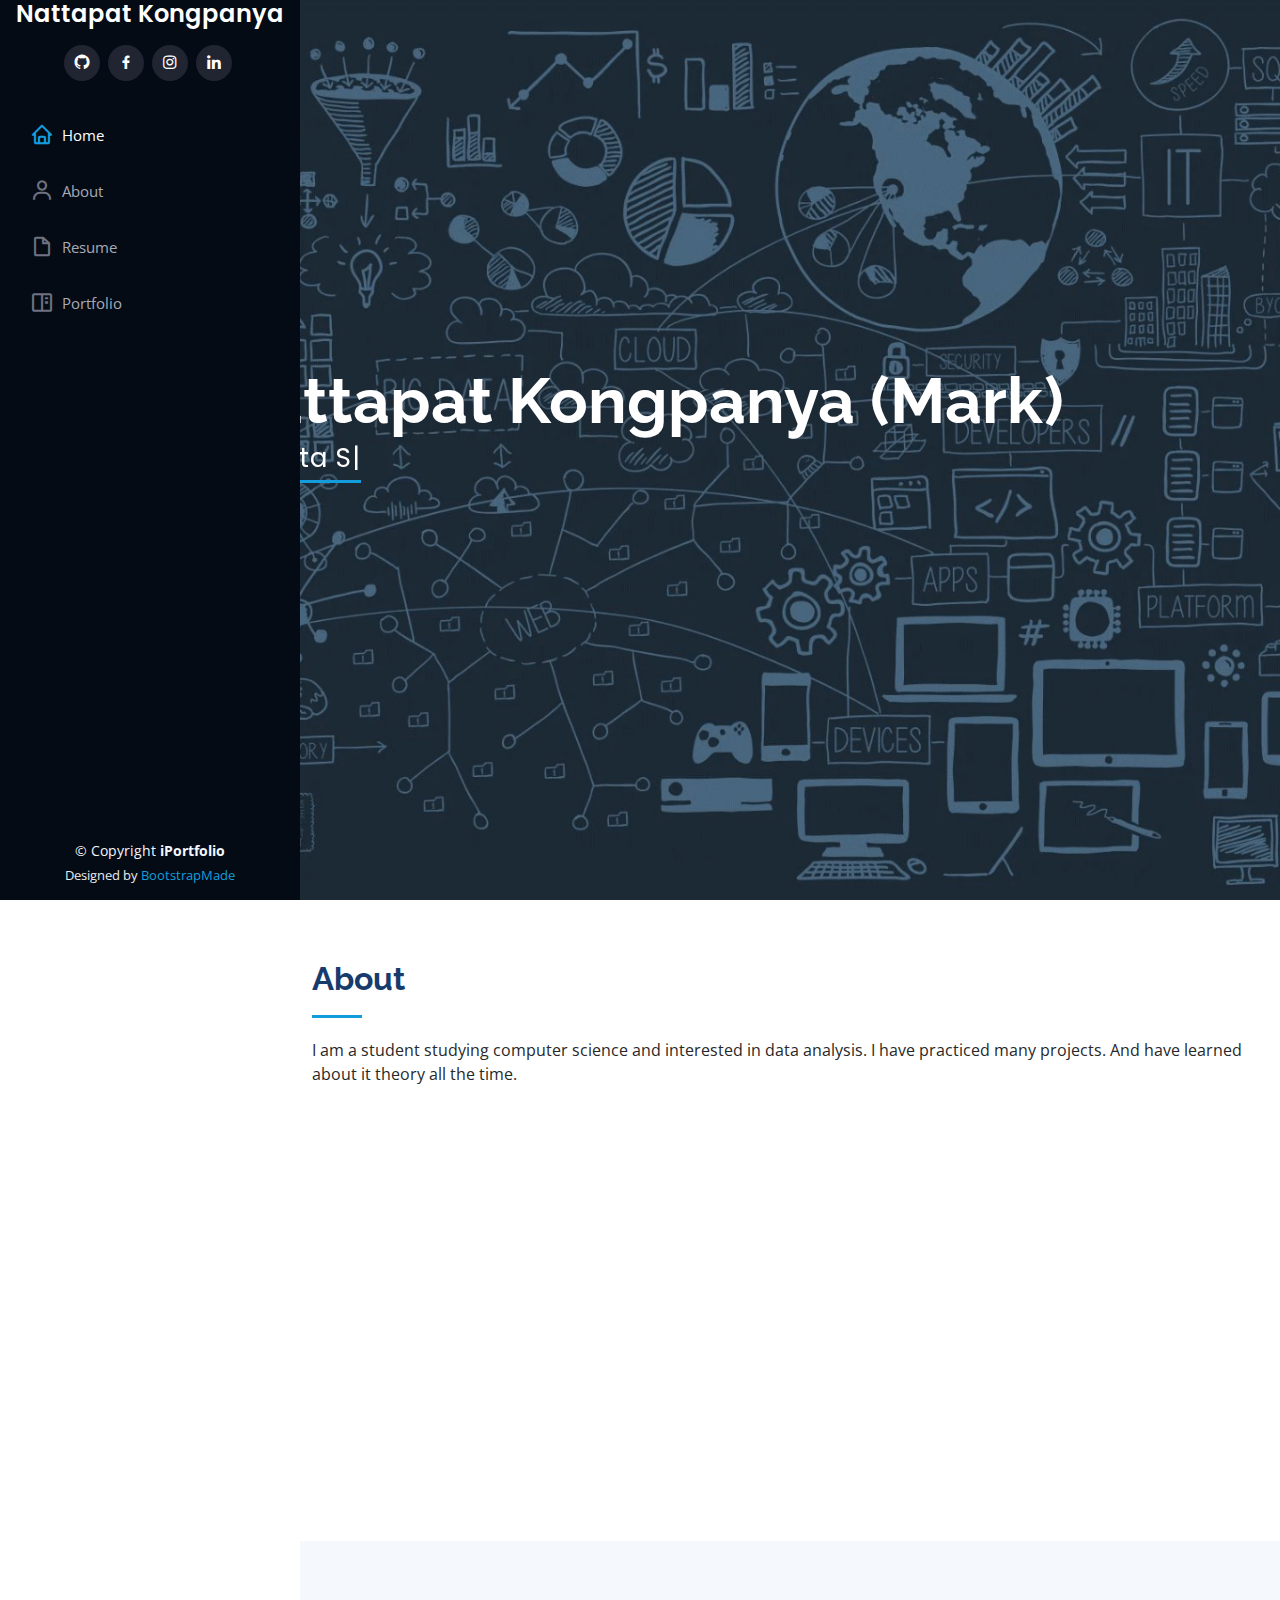
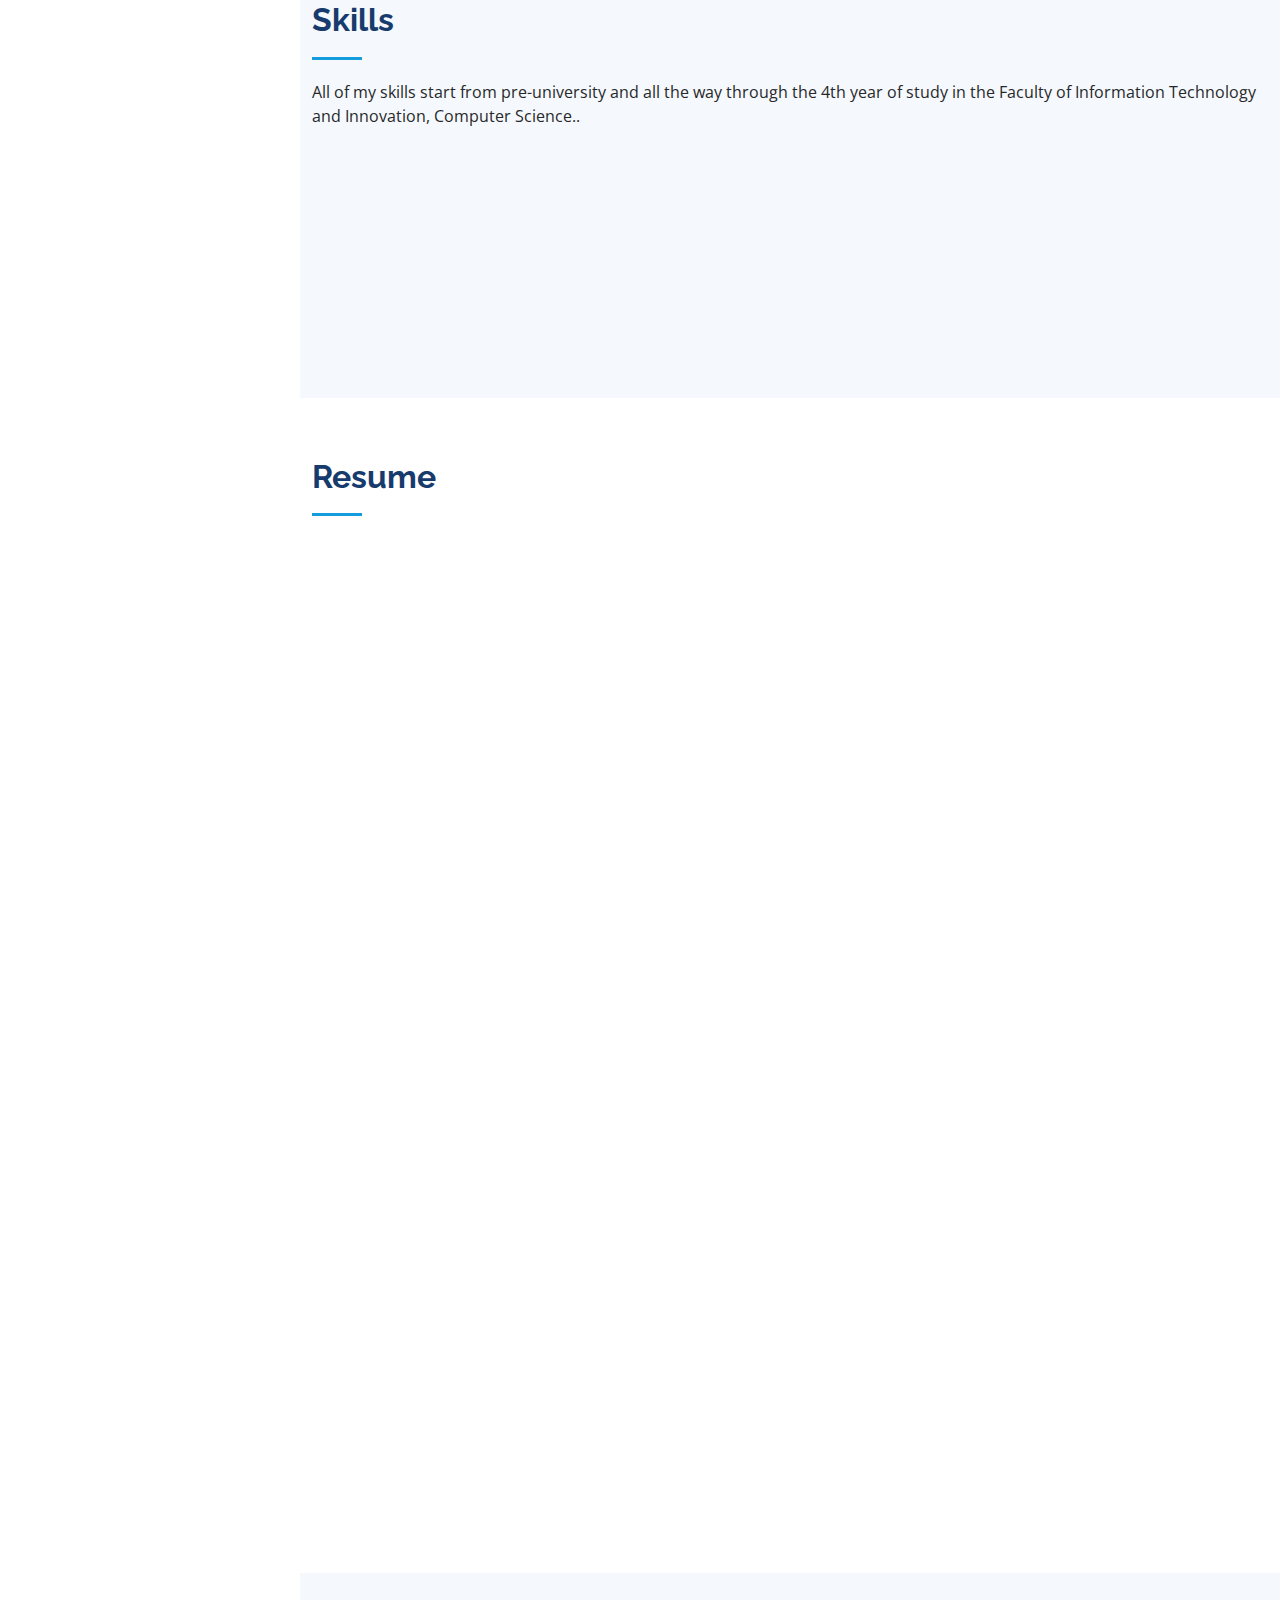
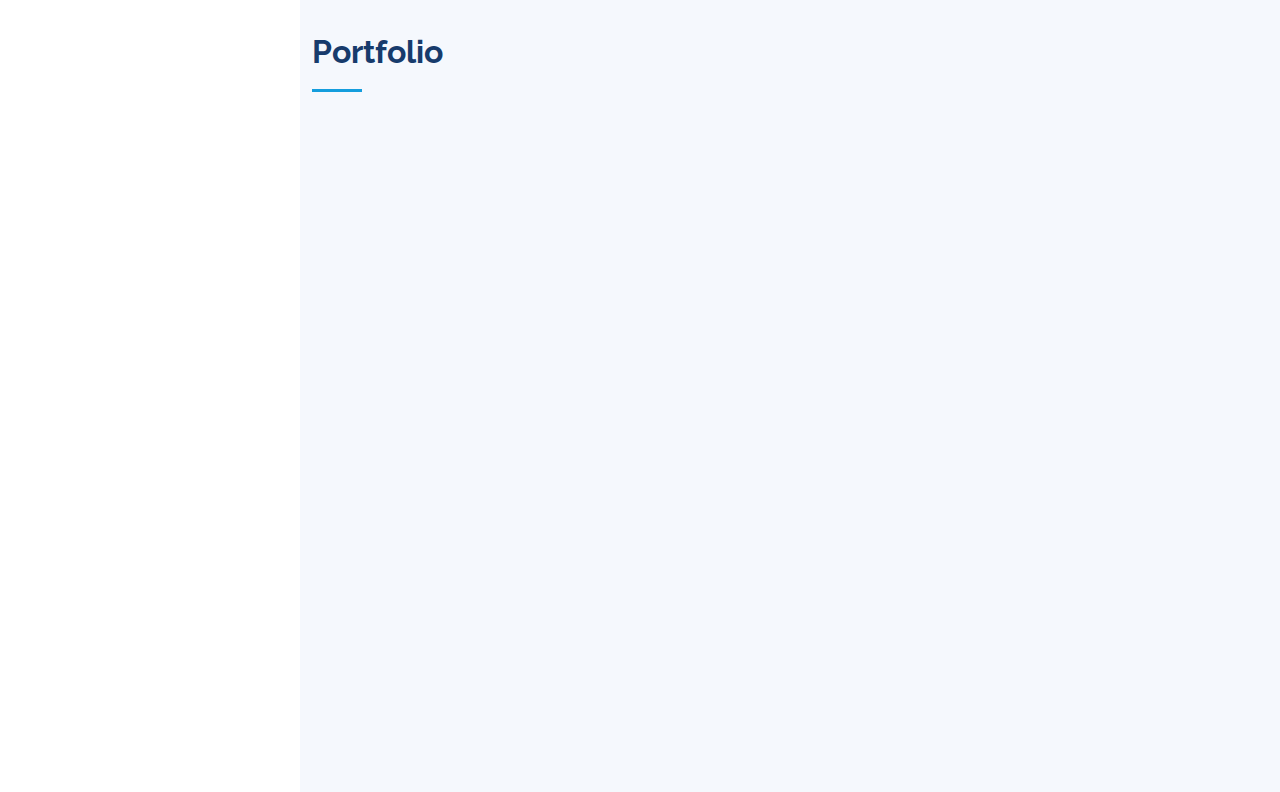
==== commit 2fda1cc6: "page update" ====
--- a/index.html
+++ b/index.html
@@ -5,7 +5,7 @@
   <meta charset="utf-8">
   <meta content="width=device-width, initial-scale=1.0" name="viewport">
 
-  <title>iPortfolio Bootstrap Template - Index</title>
+  <title>Nattapat Kongpanya</title>
   <meta content="" name="description">
   <meta content="" name="keywords">
 
@@ -72,7 +72,7 @@
   <section id="hero" class="d-flex flex-column justify-content-center align-items-center">
     <div class="hero-container" data-aos="fade-in">
       <h1>Nattapat Kongpanya (Mark)</h1>
-      <p>I'm <span class="typed" data-typed-items="Data Scientist, Developer, Diagram Designer"></span></p>
+      <p>I'm <span class="typed" data-typed-items="Data Scientist, Developer, Diagram Designer, Graphic Designer"></span></p>
     </div>
   </section><!-- End Hero -->
 
@@ -108,7 +108,7 @@
               <div class="col-lg-6">
                 <ul>
                   <li><i class="bi bi-chevron-right"></i> <strong>Age:</strong> <span>22</span></li>
-                  <li><i class="bi bi-chevron-right"></i> <strong>Degree:</strong> <span>Bachelor's Degree of Science</span></li>
+                  <li><i class="bi bi-chevron-right"></i> <strong>Degree:</strong> <span>Bachelor's Degree of Computer Science</span></li>
                   <li><i class="bi bi-chevron-right"></i> <strong>Email:</strong> <span>nattapat.kongpanya@gmil.com</span></li>
                 </ul>
               </div>
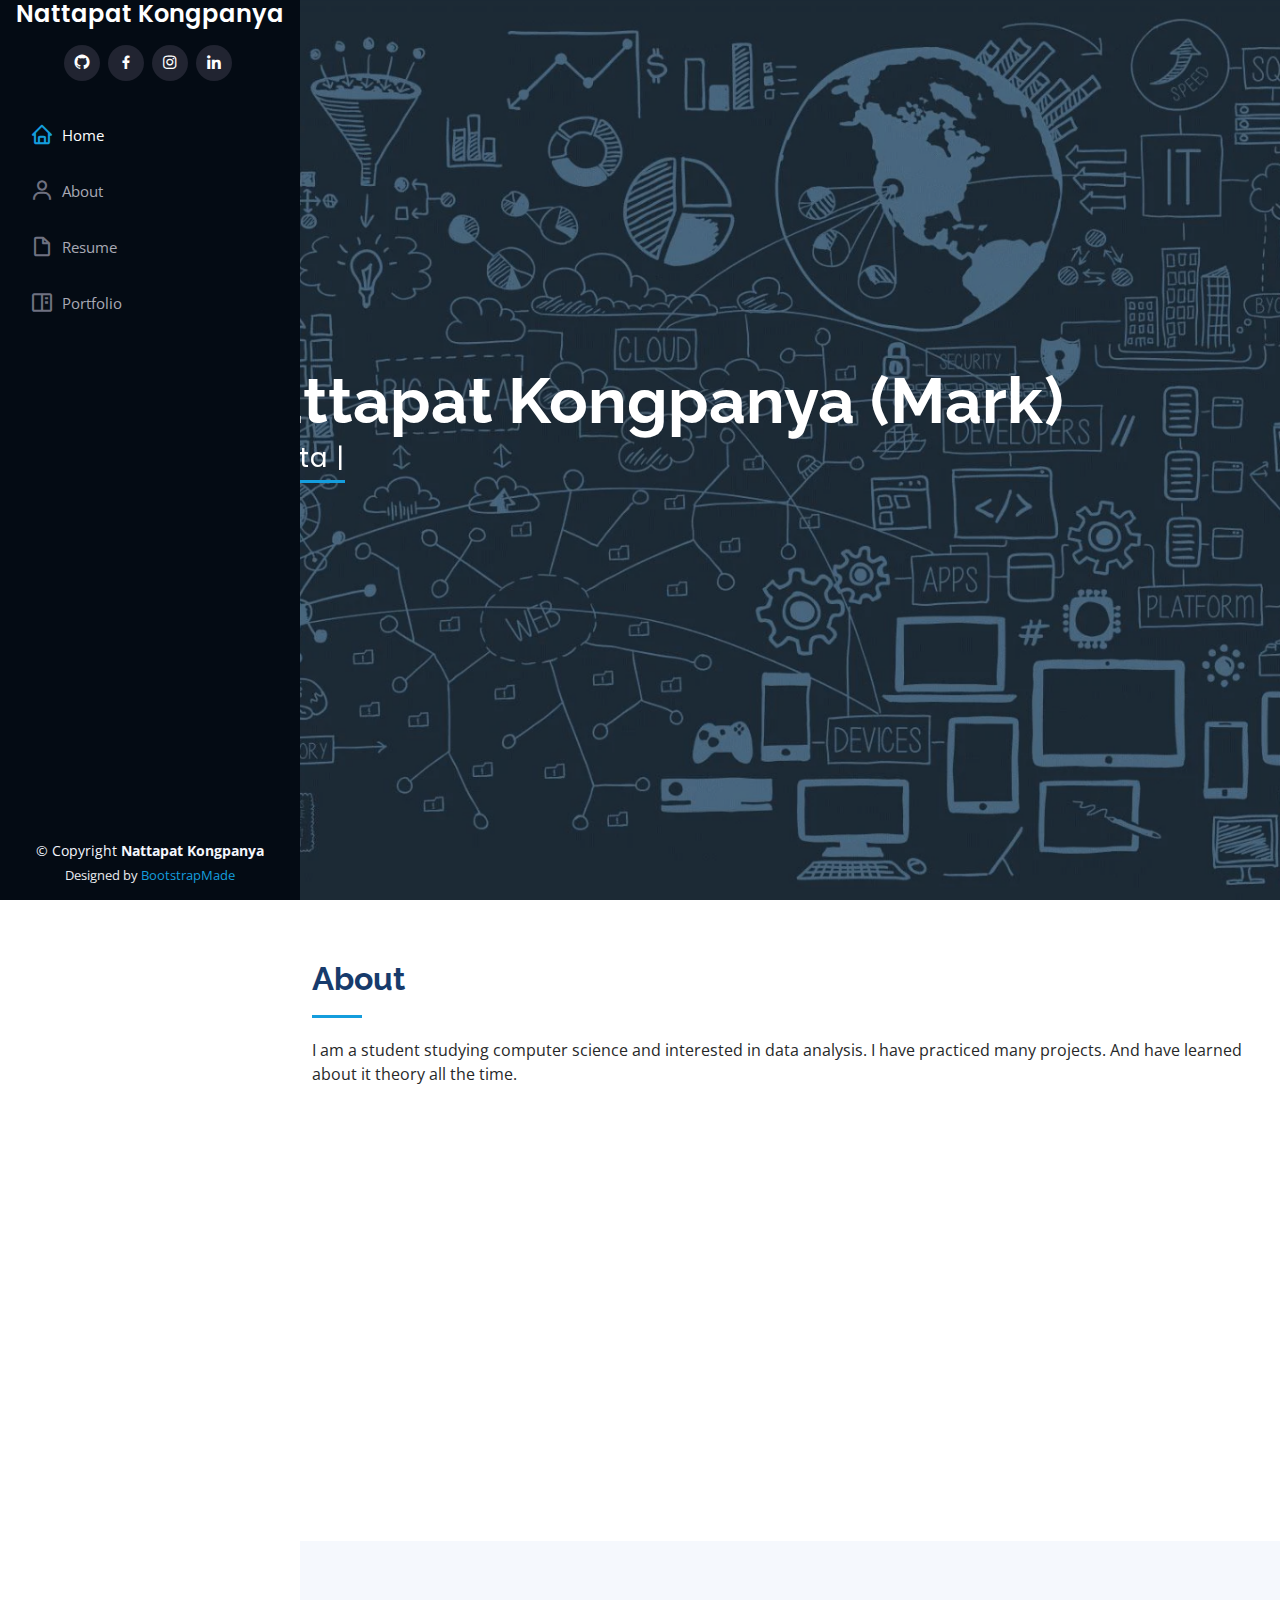
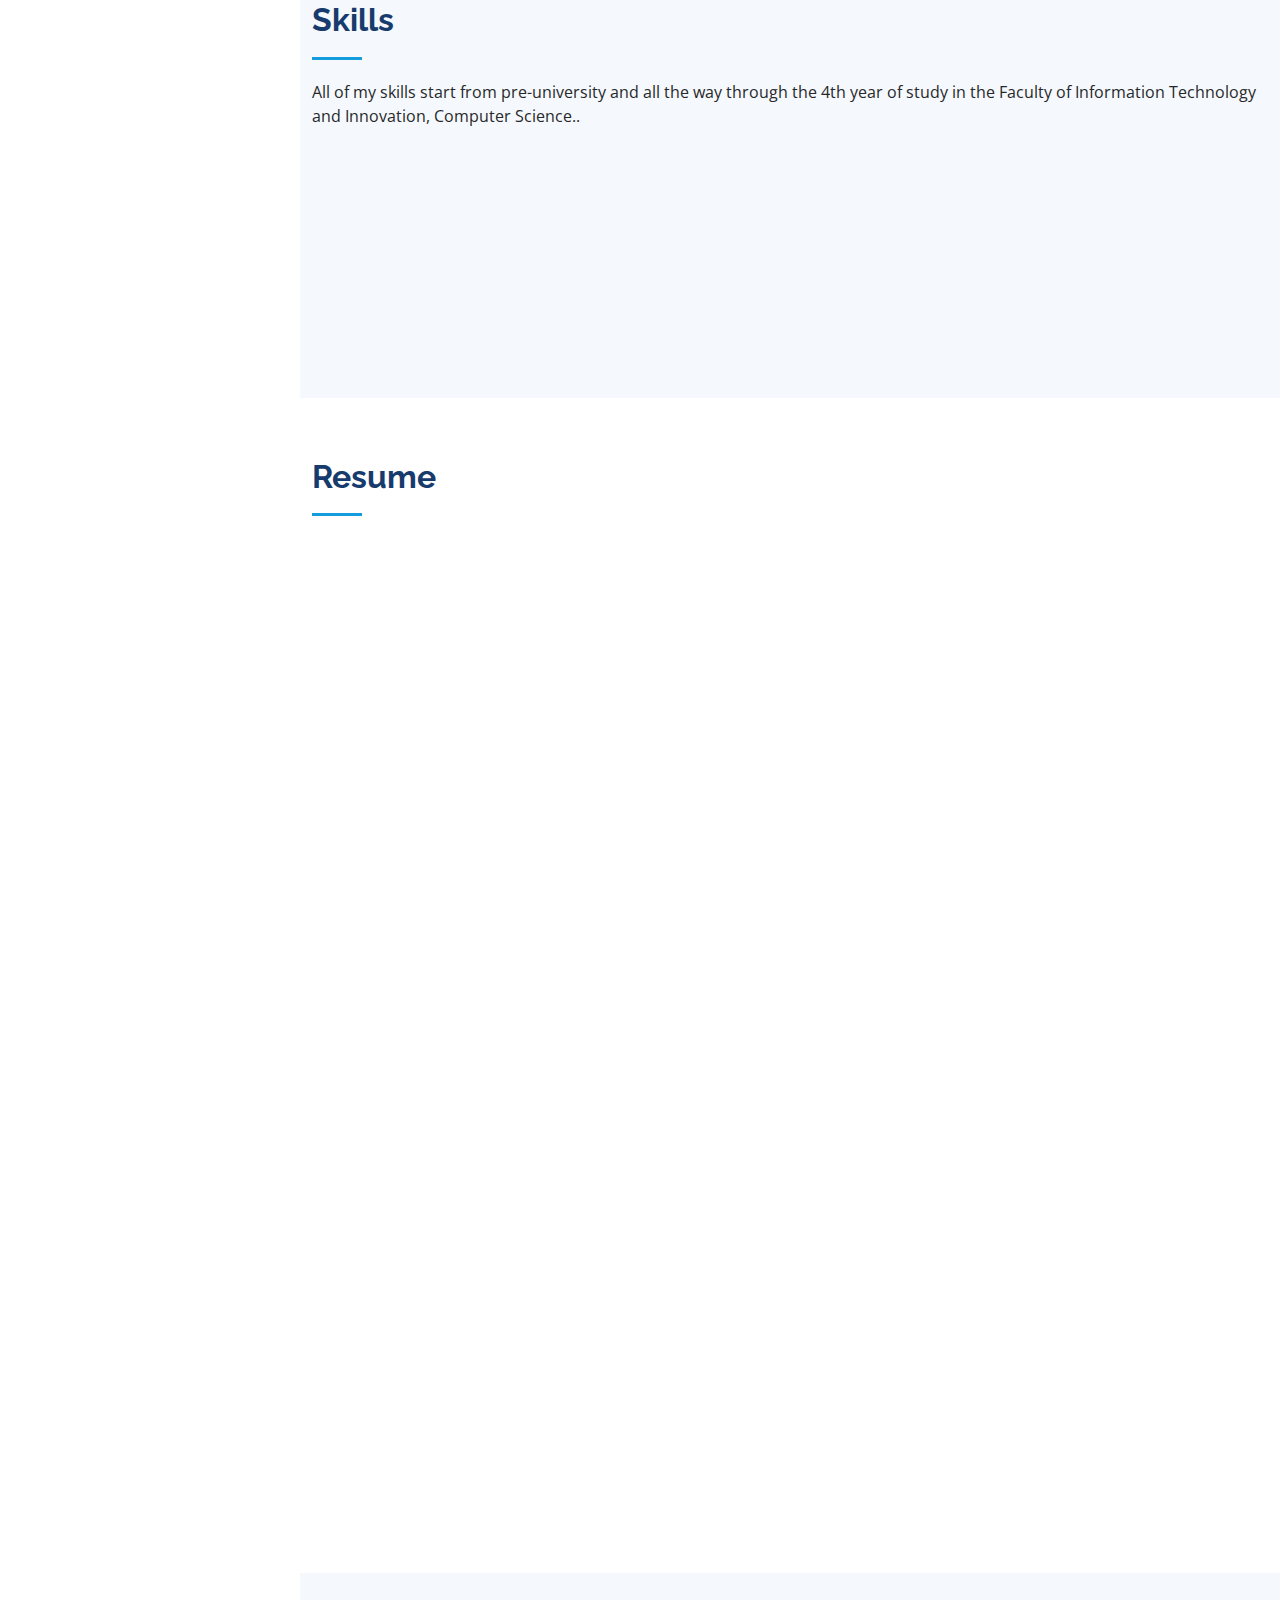
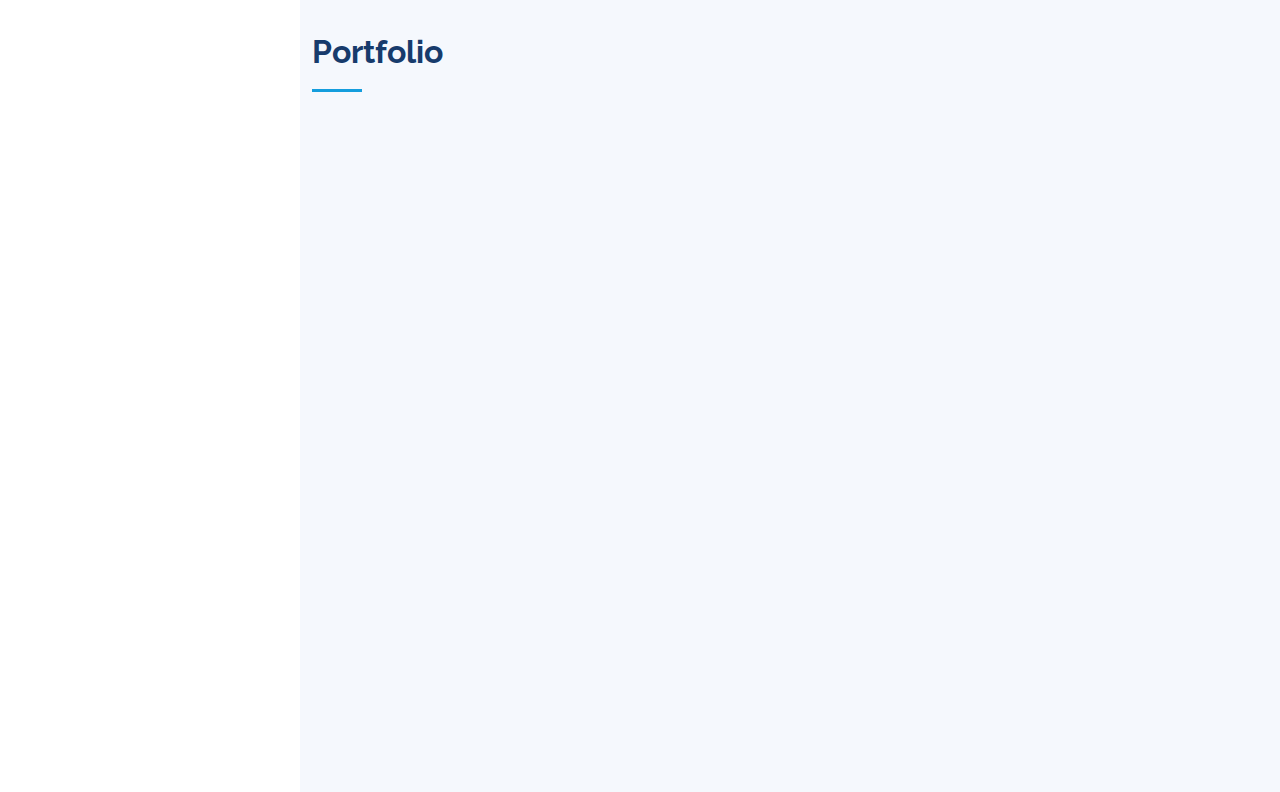
==== commit 927b91d8: "editMail" ====
--- a/index.html
+++ b/index.html
@@ -109,7 +109,7 @@
                 <ul>
                   <li><i class="bi bi-chevron-right"></i> <strong>Age:</strong> <span>22</span></li>
                   <li><i class="bi bi-chevron-right"></i> <strong>Degree:</strong> <span>Bachelor's Degree of Computer Science</span></li>
-                  <li><i class="bi bi-chevron-right"></i> <strong>Email:</strong> <span>nattapat.kongpanya@gmil.com</span></li>
+                  <li><i class="bi bi-chevron-right"></i> <strong>Email:</strong> <span>nattapat.kongpanya@gmail.com</span></li>
                 </ul>
               </div>
             </div>
@@ -354,7 +354,7 @@
   <footer id="footer">
     <div class="container">
       <div class="copyright">
-        &copy; Copyright <strong><span>iPortfolio</span></strong>
+        &copy; Copyright <strong><span>Nattapat Kongpanya</span></strong>
       </div>
       <div class="credits">
         <!-- All the links in the footer should remain intact. -->
